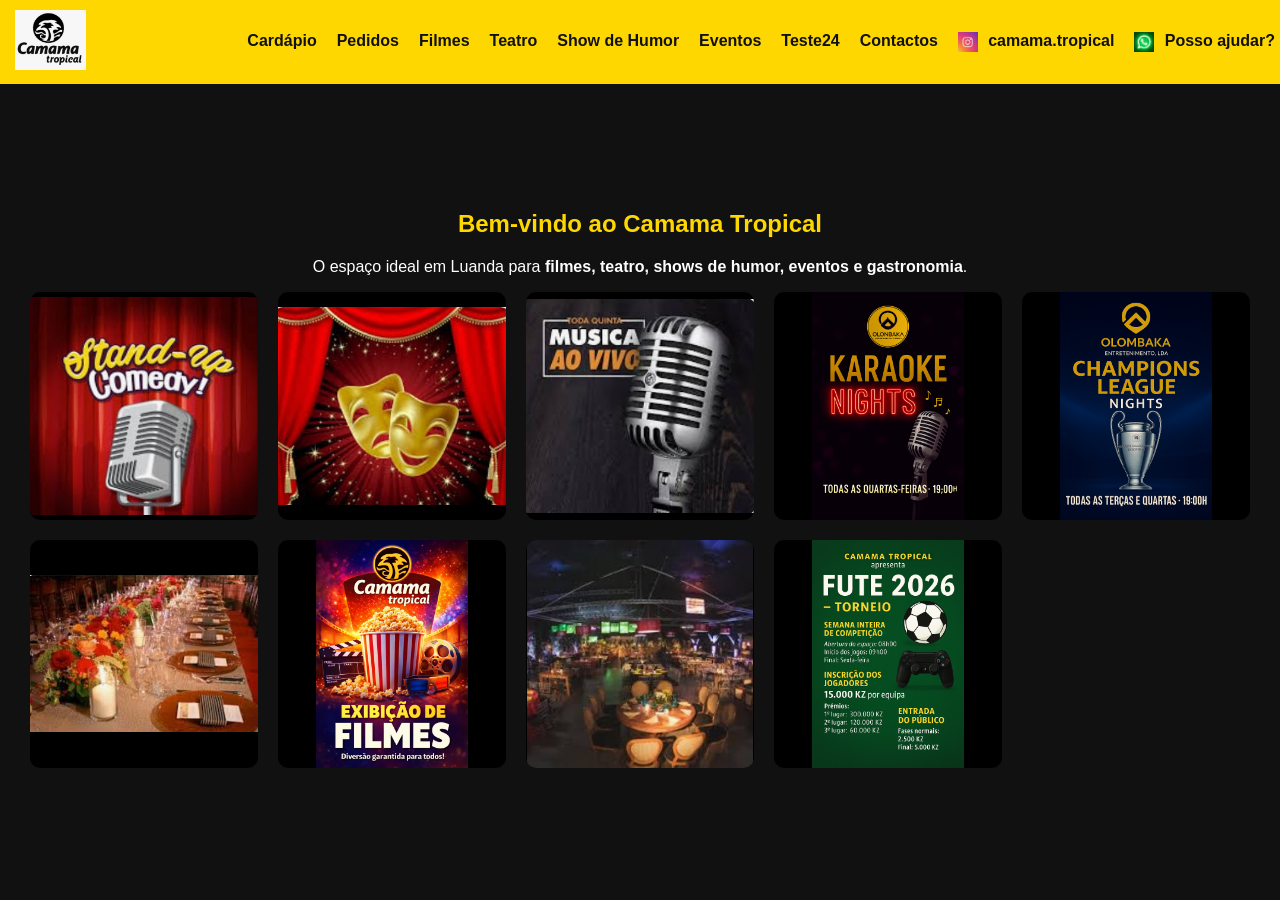
==== index.html @ 258e8afb "Update index.html" ====
<!DOCTYPE html>
<html lang="pt">
<head>
  <meta charset="UTF-8">
  <meta name="viewport" content="width=device-width, initial-scale=1.0">
  <title>Camama Tropical | Página Inicial</title>
  <link rel="stylesheet" href="master.css"> <!-- CSS padrão -->
  <link rel="icon" type="image/jpg" href="imagens/logo.jpg">
</head>
<body>

<!-- Navbar -->
<nav class="navbar">
  <div class="logo">
    <a href="index.html">
      <img src="imagens/logo.jpg" alt="Logo Camama Tropical">
    </a>
  </div>
  <button class="menu-toggle">☰</button>
  <ul class="nav-links">
    <li><a href="cardapio.html">Cardápio</a></li>
    <li><a href="pedidos.html">Pedidos</a></li>
    <li><a href="filme.html">Filmes</a></li>
    <li><a href="teatro.html">Teatro</a></li>
    <li><a href="stand.html">Show de Humor</a></li>
    <li><a href="eventos.html">Eventos</a></li>
    <li><a href="teste24.html">Teste24</a></li>
    <li><a href="contactos.html">Contactos</a></li>
    <li>
      <a href="https://www.instagram.com/camama.tropical?utm_source=qr" target="_blank">
        <img src="imagens/instagram-logo.jpg" alt="Instagram"
             style="height:20px;vertical-align:middle;margin-right:6px;">
        camama.tropical
      </a>
    </li>
    <li>
      <a href="https://wa.me/244976194731" target="_blank">
        <img src="imagens/whatsapp-logo.jpg" alt="WhatsApp"
             style="height:20px;vertical-align:middle;margin-right:6px;">
        Posso ajudar?
      </a>
    </li>
  </ul>

  <!-- Menu mobile (Pilot) -->
  <ul class="mobile-menu">
    <li><a href="cardapio.html">Cardápio</a></li>
    <li><a href="pedidos.html">Pedidos</a></li>
    <li><a href="filme.html">Filmes</a></li>
    <li><a href="teatro.html">Teatro</a></li>
    <li><a href="stand.html">Show de Humor</a></li>
    <li><a href="eventos.html">Eventos</a></li>
    <li><a href="teste24.html">Teste24</a></li>
    <li><a href="contactos.html">Contactos</a></li>
    <li>
      <a href="https://www.instagram.com/camama.tropical?utm_source=qr" target="_blank">
        <img src="imagens/instagram-logo.jpg" alt="Instagram"
             style="height:20px;vertical-align:middle;margin-right:6px;">
        camama.tropical
      </a>
    </li>
    <li>
      <a href="https://wa.me/244976194731" target="_blank">
        <img src="imagens/whatsapp-logo.jpg" alt="WhatsApp"
             style="height:20px;vertical-align:middle;margin-right:6px;">
        Posso ajudar?
      </a>
    </li>
  </ul>
</nav>

<!-- Conteúdo principal -->
<main>
  <section class="ambiente">
    <h1 style="text-align:center; color:#FFD700;">Bem-vindo ao Camama Tropical</h1>
    <p style="text-align:center;">O espaço ideal em Luanda para <strong>filmes, teatro, shows de humor, eventos e gastronomia</strong>.</p>

    <!-- Galeria -->
    <div class="galeria">
      <img src="imagens/standup.jpg" alt="Show de Humor" data-link="stand.html" data-desc="Noites de stand-up com os melhores humoristas.">
      <img src="imagens/teatro.jpg" alt="Teatro" data-link="teatro.html" data-desc="Peças culturais e artísticas todas as semanas.">
      <img src="imagens/musicaaovivo.jpg" alt="Música ao Vivo" data-link="eventos.html" data-desc="Apresentações musicais todas as quintas-feiras.">
      <img src="imagens/karaoke.jpg" alt="Karaoke" data-link="eventos.html" data-desc="Noites de diversão com karaoke para todos.">
      <img src="imagens/champions.jpg" alt="Champions" data-link="eventos.html" data-desc="Transmissão dos melhores jogos da Champions.">
      <img src="imagens/jantar.jpg" alt="Jantar Corporativo" data-link="eventos.html" data-desc="Espaço ideal para eventos empresariais.">
      <img src="imagens/filmeslogo.png" alt="Sessões de Filmes" data-link="filme.html" data-desc="Programação semanal de cinema.">
      <img src="imagens/salaodefestas.jpg" alt="Salão de Festas" data-link="eventos.html" data-desc="Espaço para casamentos, aniversários e celebrações.">
      <img src="imagens/Fute2026.jpg" alt="Fute 2026" data-link="fute2026.html" data-desc="Campeonatos de futebol virtual em Playstation.">
    </div>
  </section>
</main>

<!-- Lightbox -->
<div id="lightbox" class="lightbox">
  <span class="close">&times;</span>
  <img class="lightbox-img" src="" alt="">
  <div class="caption"></div>
  <a id="lightbox-link" href="#" class="btn-saiba">Saiba mais...</a>
</div>

<!-- Script -->
<script>
  // Lightbox
  const lightbox = document.getElementById('lightbox');
  const lightboxImg = document.querySelector('.lightbox-img');
  const caption = document.querySelector('.caption');
  const linkBtn = document.getElementById('lightbox-link');
  const closeBtn = document.querySelector('.close');

  document.querySelectorAll('.galeria img').forEach(img => {
    img.addEventListener('click', () => {
      lightbox.style.display = 'flex';
      lightboxImg.src = img.src;
      caption.textContent = img.dataset.desc;
      linkBtn.href = img.dataset.link;
    });
  });

  closeBtn.addEventListener('click', () => {
    lightbox.style.display = 'none';
  });

  lightbox.addEventListener('click', (e) => {
    if (e.target === lightbox) {
      lightbox.style.display = 'none';
    }
  });

  // Menu Mobile Pilot
  const menuToggle = document.querySelector('.menu-toggle');
  const mobileMenu = document.querySelector('.mobile-menu');

  menuToggle.addEventListener('click', (e) => {
    e.stopPropagation();
    mobileMenu.classList.toggle('active');
  });

  document.querySelectorAll('.mobile-menu a').forEach(link => {
    link.addEventListener('click', () => {
      mobileMenu.classList.remove('active');
    });
  });

  document.addEventListener('click', (e) => {
    if (mobileMenu.classList.contains('active') &&
        !mobileMenu.contains(e.target) &&
        e.target !== menuToggle) {
      mobileMenu.classList.remove('active');
    }
  });
</script>

</body>
</html>
---- master.css ----
/* ===========================
   Base Global
=========================== */
html, body {
  margin: 0;
  padding: 0;
  font-family: 'Poppins', sans-serif;
  background-color: #111;
  color: #fff;
  padding-top: 80px; /* espaço para navbar fixa */
}

/* ===========================
   Navbar (Pilot)
=========================== */
.navbar {
  background-color: #FFD700;
  display: flex;
  justify-content: space-between;
  align-items: center;
  padding: 10px 15px;
  position: fixed;
  top: 0; left: 0;
  width: 100%;
  z-index: 1000;
}

.navbar .logo img {
  height: 60px;
}

.nav-links {
  list-style: none;
  display: flex;
  gap: 20px;
  margin-left: auto;
  padding-right: 20px;
}

.nav-links li a {
  text-decoration: none;
  color: #111;
  font-weight: bold;
  transition: color 0.3s;
}

.nav-links li a:hover {
  color: #FF4C4C;
}

.menu-toggle {
  display: none;
  background: linear-gradient(135deg, #FFD700, #FF4C4C);
  color: #111;
  border: none;
  padding: 8px 18px;
  border-radius: 6px;
  font-weight: bold;
  cursor: pointer;
  box-shadow: 0 3px 8px rgba(255, 215, 0, 0.4);
}

@media (max-width: 600px) {
  .nav-links { display: none; }
  .menu-toggle { display: block; }
}

/* ===========================
   Menu Mobile (Pilot)
=========================== */
.mobile-menu {
  display: none;
  flex-direction: column;
  background-color: #FFD700;
  position: absolute;
  top: 70px; /* abaixo da navbar */
  right: 0;
  width: 220px;
  padding: 10px;
  border-radius: 6px;
  box-shadow: 0 4px 10px rgba(0,0,0,0.4);
  z-index: 2000;
}

.mobile-menu li {
  list-style: none;
  margin: 10px 0;
}

.mobile-menu li a {
  text-decoration: none;
  color: #111;
  font-weight: bold;
}

.mobile-menu li a:hover {
  color: #FF4C4C;
}

.mobile-menu.active {
  display: flex;
}

/* ===========================
   Galeria (Index, Eventos, Fute 2026)
=========================== */
.ambiente {
  padding: 30px;
}

.galeria {
  display: grid;
  grid-template-columns: repeat(auto-fit, minmax(220px, 1fr));
  gap: 20px;
  justify-content: center;
}

.galeria img {
  width: 100%;
  aspect-ratio: 1 / 1;
  object-fit: contain;
  background-color: #000;
  border-radius: 10px;
  cursor: pointer;
  transition: transform 0.3s ease, box-shadow 0.3s ease, filter 0.3s ease;
}

.galeria img:hover {
  filter: brightness(1.2);
  transform: scale(1.05);
  box-shadow: 0 0 12px rgba(255, 215, 0, 0.6);
}

/* ===========================
   Lightbox (Index + Fute 2026)
=========================== */
.lightbox {
  display: none;
  position: fixed;
  z-index: 2000;
  left: 0; top: 0;
  width: 100%; height: 100%;
  background: rgba(0,0,0,0.9);
  justify-content: center;
  align-items: center;
  flex-direction: column;
}

.lightbox-img {
  max-width: 90%;
  max-height: 80%;
  border-radius: 10px;
  box-shadow: 0 0 20px rgba(255, 215, 0, 0.8);
}

.caption {
  margin-top: 15px;
  color: #FFD700;
  font-weight: bold;
  text-align: center;
}

/* Botão Saiba mais... */
.btn-saiba {
  margin-top: 12px;
  display: inline-block;
  padding: 8px 16px;
  background: linear-gradient(135deg, #FFD700, #FF4C4C);
  color: #111;
  font-weight: bold;
  border-radius: 6px;
  text-decoration: none;
  transition: all 0.3s ease;
}

.btn-saiba:hover {
  background: linear-gradient(135deg, #FF4C4C, #007BFF);
  color: #fff;
  transform: scale(1.05);
}

/* ===========================
   Grid de Filmes (filme.html)
=========================== */
.grid-filmes {
  list-style: none;
  padding: 20px;
  margin: 0;
  display: flex;
  flex-direction: column; /* mobile first */
  gap: 20px;
}

.grid-filmes li {
  background: #1a1a1a;
  border-radius: 8px;
  box-shadow: 0 2px 6px rgba(0,0,0,0.4);
  overflow: hidden;
  cursor: pointer;
  transition: transform 0.2s ease;
}

.grid-filmes li:hover {
  transform: scale(1.02);
}

.grid-filmes img {
  width: 100%;
  height: auto;
  display: block;
}

.grid-filmes .info {
  padding: 10px;
  text-align: left;
}

.grid-filmes .info h3 {
  margin: 0 0 5px;
  color: #FFD700;
}

.grid-filmes .info p {
  margin: 3px 0;
  font-size: 0.9rem;
  color: #ccc;
}

@media (min-width: 768px) {
  .grid-filmes {
    display: grid;
    grid-template-columns: repeat(3, 1fr);
    gap: 20px;
  }
}

@media (min-width: 1200px) {
  .grid-filmes {
    grid-template-columns: repeat(4, 1fr);
  }
}

/* ===========================
   Modal (filme.html)
=========================== */
.modal {
  display: none;
  position: fixed;
  z-index: 3000;
  top: 0; left: 0;
  width: 100%; height: 100%;
  background-color: rgba(0,0,0,0.8);
  justify-content: center;
  align-items: center;
  overflow-y: auto;
}

.modal-content {
  background: #111;
  margin: 20px;
  padding: 20px;
  border-radius: 8px;
  width: 90%; max-width: 800px;
  color: #fff;
  display: flex;
  flex-direction: column;
  gap: 20px;
  max-height: 90vh;
  overflow-y: auto;
}

.modal-content img {
  max-width: 100%;
  height: auto;
  border-radius: 6px;
}

@media (min-width: 768px) {
  .modal-content {
    flex-direction: row;
    align-items: flex-start;
    text-align: left;
  }
  .modal-content img {
    max-width: 40%;
  }
  .modal-content .detalhes {
    flex: 1;
    padding-left: 20px;
  }
}

.close {
  color: #FFD700;
  float: right;
  font-size: 1.5rem;
  font-weight: bold;
  cursor: pointer;
}

.close:hover {
  color: #FF4C4C;
}

/* ===========================
   Footer
=========================== */
footer {
  background-color: #FFD700;
  color: #111;
  text-align: center;
  padding: 20px;
  margin-top: 40px;
}

footer h2 {
  margin-bottom: 10px;
  color: #FF4C4C;
}

footer p {
  margin: 5px 0;
}

footer a {
  color: #111;
  text-decoration: none;
  font-weight: bold;
  transition: color 0.3s;
  margin: 0 8px;
}

footer a:hover {
  color: #FF4C4C;
}/* ===========================
   Base Global
=========================== */
html, body {
  margin: 0;
  padding: 0;
  overflow-x: hidden;
  width: 100%;
  font-family: 'Poppins', sans-serif;
  background-color: #111;
  color: #fff;
  padding-top: 80px; /* espaço para navbar fixa */
}

/* ===========================
   Navbar e Menu Mobile (Pilot)
=========================== */
.navbar {
  background-color: #FFD700;
  display: flex;
  justify-content: space-between;
  align-items: center;
  padding: 10px 15px;
  position: fixed;
  top: 0; left: 0;
  width: 100%;
  z-index: 1000;
}

.navbar .logo img {
  height: 60px;
}

.nav-links {
  list-style: none;
  display: flex;
  gap: 20px;
  margin-left: auto;
  padding-right: 20px;
}

.nav-links li a {
  text-decoration: none;
  color: #111;
  font-weight: bold;
  transition: color 0.3s;
}

.nav-links li a:hover {
  color: #FF4C4C;
}

.menu-toggle {
  display: none;
  background: linear-gradient(135deg, #FFD700, #FF4C4C);
  color: #111;
  border: none;
  padding: 8px 18px;
  border-radius: 6px;
  font-weight: bold;
  cursor: pointer;
  box-shadow: 0 3px 8px rgba(255, 215, 0, 0.4);
  z-index: 1001;
}

@media (max-width: 600px) {
  .nav-links { display: none; }
  .menu-toggle { display: block; }
}

.mobile-menu {
  display: flex;
  flex-direction: column;
  gap: 15px;
  background-color: #111;
  padding: 15px;
  position: absolute;
  top: -100%;
  left: 0;
  width: 100%;
  z-index: 999;
  opacity: 0;
  pointer-events: none;
  transition: top 0.4s ease-in-out, opacity 0.4s ease-in-out;
}

.mobile-menu.active {
  top: 65px;
  opacity: 1;
  pointer-events: auto;
}

.mobile-menu li a {
  display: block;
  padding: 12px;
  background: linear-gradient(135deg, #FFD700, #FF4C4C);
  color: #111;
  border-radius: 6px;
  text-align: center;
  font-weight: bold;
  box-shadow: 0 3px 8px rgba(255, 215, 0, 0.4);
}

.mobile-menu li a:hover {
  background: linear-gradient(135deg, #FF4C4C, #007BFF);
  color: #fff;
  transform: scale(1.05);
}

/* ===========================
   Galeria (Index, Eventos, Fute 2026)
=========================== */
.ambiente {
  padding: 30px;
}

.galeria {
  display: grid;
  grid-template-columns: repeat(auto-fit, minmax(220px, 1fr));
  gap: 20px;
  justify-content: center;
}

.galeria img {
  width: 100%;
  aspect-ratio: 1 / 1;
  object-fit: contain;
  background-color: #000;
  border-radius: 10px;
  cursor: pointer;
  transition: transform 0.3s ease, box-shadow 0.3s ease, filter 0.3s ease;
}

.galeria img:hover {
  filter: brightness(1.2);
  transform: scale(1.05);
  box-shadow: 0 0 12px rgba(255, 215, 0, 0.6);
}

/* ===========================
   Lightbox (Index + Fute 2026)
=========================== */
.lightbox {
  display: none;
  position: fixed;
  z-index: 2000;
  left: 0; top: 0;
  width: 100%; height: 100%;
  background: rgba(0,0,0,0.9);
  justify-content: center;
  align-items: center;
  flex-direction: column;
}

.lightbox-img {
  max-width: 90%;
  max-height: 80%;
  border-radius: 10px;
  box-shadow: 0 0 20px rgba(255, 215, 0, 0.8);
}

.caption {
  margin-top: 15px;
  color: #FFD700;
  font-weight: bold;
  text-align: center;
}

/* Botão Saiba mais... */
.btn-saiba {
  margin-top: 12px;
  display: inline-block;
  padding: 8px 16px;
  background: linear-gradient(135deg, #FFD700, #FF4C4C);
  color: #111;
  font-weight: bold;
  border-radius: 6px;
  text-decoration: none;
  transition: all 0.3s ease;
}

.btn-saiba:hover {
  background: linear-gradient(135deg, #FF4C4C, #007BFF);
  color: #fff;
  transform: scale(1.05);
}

/* ===========================
   Grid de Filmes (filme.html)
=========================== */
.grid-filmes {
  list-style: none;
  padding: 20px;
  margin: 0;
  display: flex;
  flex-direction: column; /* mobile first */
  gap: 20px;
}

.grid-filmes li {
  background: #1a1a1a;
  border-radius: 8px;
  box-shadow: 0 2px 6px rgba(0,0,0,0.4);
  overflow: hidden;
  cursor: pointer;
  transition: transform 0.2s ease;
}

.grid-filmes li:hover {
  transform: scale(1.02);
}

.grid-filmes img {
  width: 100%;
  height: auto;
  display: block;
}

.grid-filmes .info {
  padding: 10px;
  text-align: left;
}

.grid-filmes .info h3 {
  margin: 0 0 5px;
  color: #FFD700;
}

.grid-filmes .info p {
  margin: 3px 0;
  font-size: 0.9rem;
  color: #ccc;
}

@media (min-width: 768px) {
  .grid-filmes {
    display: grid;
    grid-template-columns: repeat(3, 1fr);
    gap: 20px;
  }
}

@media (min-width: 1200px) {
  .grid-filmes {
    grid-template-columns: repeat(4, 1fr);
  }
}

/* ===========================
   Modal (filme.html)
=========================== */
.modal {
  display: none;
  position: fixed;
  z-index: 3000;
  top: 0; left: 0;
  width: 100%; height: 100%;
  background-color: rgba(0,0,0,0.8);
  justify-content: center;
  align-items: center;
  overflow-y: auto;
}

.modal-content {
  background: #111;
  margin: 20px;
  padding: 20px;
  border-radius: 8px;
  width: 90%; max-width: 800px;
  color: #fff;
  display: flex;
  flex-direction: column;
  gap: 20px;
  max-height: 90vh;
  overflow-y: auto;
}

.modal-content img {
  max-width: 100%;
  height: auto;
  border-radius: 6px;
}

@media (min-width: 768px) {
  .modal-content {
    flex-direction: row;
    align-items: flex-start;
    text-align: left;
  }
  .modal-content img {
    max-width: 40%;
  }
  .modal-content .detalhes {
    flex: 1;
    padding-left: 20px;
  }
}

.close {
  color: #FFD700;
  float: right;
  font-size: 1.5rem;
  font-weight: bold;
  cursor: pointer;
}

.close:hover {
  color: #FF4C4C;
}

/* ===========================
   Footer
=========================== */
footer {
  background-color: #FFD700;
  color: #111;
  text-align: center;
  padding: 20px;
  margin-top: 40px;
}

footer h2 {
  margin-bottom: 10px;
  color: #FF4C4C;
}

footer p {
  margin: 5px 0;
}

footer a {
  color: #111;
  text-decoration: none;
  font-weight: bold;
  transition: color 0.3s;
  margin: 0 8px;
}

footer a:hover {
  color: #FF4C4C;
}
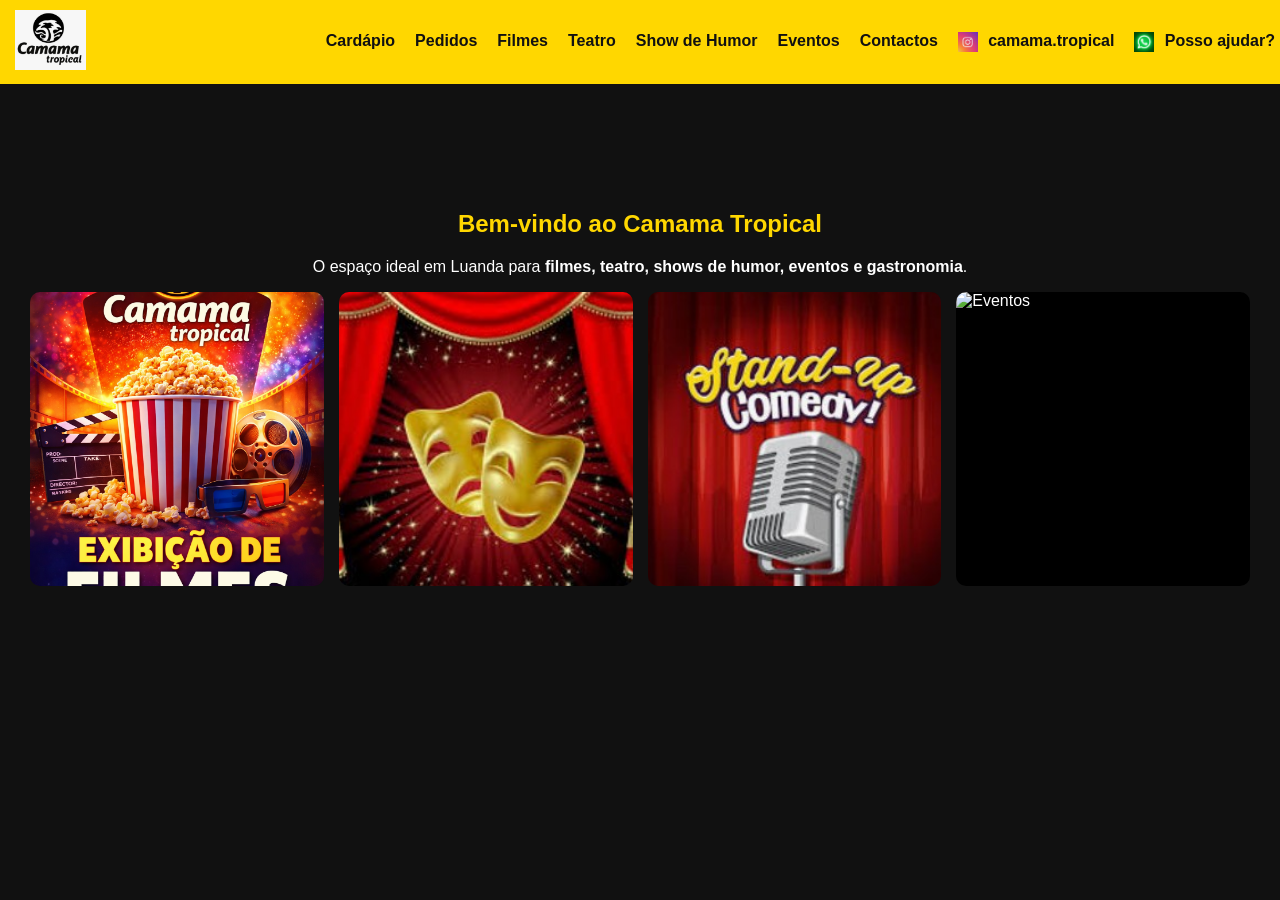
==== commit 02b3c86e: "Update index.html" ====
--- a/index.html
+++ b/index.html
@@ -4,7 +4,7 @@
   <meta charset="UTF-8">
   <meta name="viewport" content="width=device-width, initial-scale=1.0">
   <title>Camama Tropical | Página Inicial</title>
-  <link rel="stylesheet" href="master.css"> <!-- CSS padrão -->
+  <link rel="stylesheet" href="mestre.css"> <!-- CSS padrão -->
   <link rel="icon" type="image/jpg" href="imagens/logo.jpg">
 </head>
 <body>
@@ -24,7 +24,6 @@
     <li><a href="teatro.html">Teatro</a></li>
     <li><a href="stand.html">Show de Humor</a></li>
     <li><a href="eventos.html">Eventos</a></li>
-    <li><a href="teste24.html">Teste24</a></li>
     <li><a href="contactos.html">Contactos</a></li>
     <li>
       <a href="https://www.instagram.com/camama.tropical?utm_source=qr" target="_blank">
@@ -50,7 +49,6 @@
     <li><a href="teatro.html">Teatro</a></li>
     <li><a href="stand.html">Show de Humor</a></li>
     <li><a href="eventos.html">Eventos</a></li>
-    <li><a href="teste24.html">Teste24</a></li>
     <li><a href="contactos.html">Contactos</a></li>
     <li>
       <a href="https://www.instagram.com/camama.tropical?utm_source=qr" target="_blank">
@@ -75,54 +73,57 @@
     <h1 style="text-align:center; color:#FFD700;">Bem-vindo ao Camama Tropical</h1>
     <p style="text-align:center;">O espaço ideal em Luanda para <strong>filmes, teatro, shows de humor, eventos e gastronomia</strong>.</p>
 
-    <!-- Galeria -->
+    <!-- Galeria com proporção 1:1 -->
     <div class="galeria">
+      <img src="imagens/filmeslogo.png" alt="Sessões de Filmes" data-link="filme.html" data-desc="Programação semanal de cinema.">
+      <img src="imagens/teatro.jpg" alt="Teatro" data-link="teatro.html" data-desc="Peças culturais e artísticas todas as semanas.">
       <img src="imagens/standup.jpg" alt="Show de Humor" data-link="stand.html" data-desc="Noites de stand-up com os melhores humoristas.">
-      <img src="imagens/teatro.jpg" alt="Teatro" data-link="teatro.html" data-desc="Peças culturais e artísticas todas as semanas.">
-      <img src="imagens/musicaaovivo.jpg" alt="Música ao Vivo" data-link="eventos.html" data-desc="Apresentações musicais todas as quintas-feiras.">
-      <img src="imagens/karaoke.jpg" alt="Karaoke" data-link="eventos.html" data-desc="Noites de diversão com karaoke para todos.">
-      <img src="imagens/champions.jpg" alt="Champions" data-link="eventos.html" data-desc="Transmissão dos melhores jogos da Champions.">
-      <img src="imagens/jantar.jpg" alt="Jantar Corporativo" data-link="eventos.html" data-desc="Espaço ideal para eventos empresariais.">
-      <img src="imagens/filmeslogo.png" alt="Sessões de Filmes" data-link="filme.html" data-desc="Programação semanal de cinema.">
-      <img src="imagens/salaodefestas.jpg" alt="Salão de Festas" data-link="eventos.html" data-desc="Espaço para casamentos, aniversários e celebrações.">
-      <img src="imagens/Fute2026.jpg" alt="Fute 2026" data-link="fute2026.html" data-desc="Campeonatos de futebol virtual em Playstation.">
+      <img src="imagens/eventos.jpg" alt="Eventos" data-link="eventos.html" data-desc="Espaço para casamentos, aniversários e celebrações.">
     </div>
   </section>
 </main>
 
-<!-- Lightbox -->
-<div id="lightbox" class="lightbox">
-  <span class="close">&times;</span>
-  <img class="lightbox-img" src="" alt="">
-  <div class="caption"></div>
-  <a id="lightbox-link" href="#" class="btn-saiba">Saiba mais...</a>
+<!-- Modal -->
+<div id="modal" class="modal">
+  <div class="modal-content">
+    <span class="close">&times;</span>
+    <img id="poster" src="" alt="Poster">
+    <div class="detalhes">
+      <h3 id="titulo"></h3>
+      <p id="descricao"></p>
+      <a id="modal-link" href="#" class="btn-saiba">Saiba mais...</a>
+    </div>
+  </div>
 </div>
 
 <!-- Script -->
 <script>
-  // Lightbox
-  const lightbox = document.getElementById('lightbox');
-  const lightboxImg = document.querySelector('.lightbox-img');
-  const caption = document.querySelector('.caption');
-  const linkBtn = document.getElementById('lightbox-link');
+  // Modal
+  const modal = document.getElementById('modal');
+  const poster = document.getElementById('poster');
+  const titulo = document.getElementById('titulo');
+  const descricao = document.getElementById('descricao');
+  const modalLink = document.getElementById('modal-link');
   const closeBtn = document.querySelector('.close');
 
   document.querySelectorAll('.galeria img').forEach(img => {
     img.addEventListener('click', () => {
-      lightbox.style.display = 'flex';
-      lightboxImg.src = img.src;
-      caption.textContent = img.dataset.desc;
-      linkBtn.href = img.dataset.link;
+      poster.src = img.src;
+      titulo.textContent = img.alt;
+      descricao.textContent = img.dataset.desc;
+      modalLink.href = img.dataset.link;
+      modalLink.removeAttribute("target"); // abre na mesma aba
+      modal.style.display = 'flex';
     });
   });
 
   closeBtn.addEventListener('click', () => {
-    lightbox.style.display = 'none';
+    modal.style.display = 'none';
   });
 
-  lightbox.addEventListener('click', (e) => {
-    if (e.target === lightbox) {
-      lightbox.style.display = 'none';
+  window.addEventListener('click', (e) => {
+    if (e.target === modal) {
+      modal.style.display = 'none';
     }
   });
 
--- a/mestre.css
+++ b/mestre.css
@@ -0,0 +1,276 @@
+/* ===========================
+   Base Global
+=========================== */
+html, body {
+  margin: 0;
+  padding: 0;
+  font-family: 'Poppins', sans-serif;
+  background-color: #111;
+  color: #fff;
+  padding-top: 80px; /* espaço para navbar fixa */
+}
+
+/* ===========================
+   Navbar
+=========================== */
+.navbar {
+  background-color: #FFD700;
+  display: flex;
+  justify-content: space-between;
+  align-items: center;
+  padding: 10px 15px;
+  position: fixed;
+  top: 0; left: 0;
+  width: 100%;
+  z-index: 1000;
+}
+
+.navbar .logo img {
+  height: 60px;
+}
+
+.nav-links {
+  list-style: none;
+  display: flex;
+  gap: 20px;
+  margin-left: auto;
+  padding-right: 20px;
+}
+
+.nav-links li a {
+  text-decoration: none;
+  color: #111;
+  font-weight: bold;
+  transition: color 0.3s;
+}
+
+.nav-links li a:hover {
+  color: #FF4C4C;
+}
+
+.menu-toggle {
+  display: none;
+  background: linear-gradient(135deg, #FFD700, #FF4C4C);
+  color: #111;
+  border: none;
+  padding: 8px 18px;
+  border-radius: 6px;
+  font-weight: bold;
+  cursor: pointer;
+  box-shadow: 0 3px 8px rgba(255, 215, 0, 0.4);
+}
+
+@media (max-width: 600px) {
+  .nav-links { display: none; }
+  .menu-toggle { display: block; }
+}
+
+/* ===========================
+   Menu Mobile
+=========================== */
+.mobile-menu {
+  display: none;
+  flex-direction: column;
+  background-color: #FFD700;
+  position: absolute;
+  top: 70px; /* abaixo da navbar */
+  right: 0;
+  width: 220px;
+  padding: 10px;
+  border-radius: 6px;
+  box-shadow: 0 4px 10px rgba(0,0,0,0.4);
+  z-index: 2000;
+}
+
+.mobile-menu li {
+  list-style: none;
+  margin: 10px 0;
+}
+
+.mobile-menu li a {
+  text-decoration: none;
+  color: #111;
+  font-weight: bold;
+}
+
+.mobile-menu li a:hover {
+  color: #FF4C4C;
+}
+
+.mobile-menu.active {
+  display: flex;
+}
+
+/* ===========================
+   Galeria com brilho (Index, Eventos, Fute 2026)
+=========================== */
+.ambiente {
+  padding: 30px;
+}
+
+.galeria {
+  display: grid;
+  grid-template-columns: repeat(auto-fit, minmax(160px, 1fr)); /* imagens menores */
+  gap: 15px;
+  justify-content: center;
+}
+
+.galeria img {
+  width: 100%;
+  aspect-ratio: 1 / 1;   /* mantém proporção quadrada */
+  object-fit: cover;     /* preenche o espaço sem distorcer */
+  background-color: #000;
+  border-radius: 10px;
+  cursor: pointer;
+  transition: transform 0.3s ease, box-shadow 0.3s ease, filter 0.3s ease;
+}
+
+.galeria img:hover {
+  filter: brightness(1.2);
+  transform: scale(1.05);
+  box-shadow: 0 0 12px rgba(255, 215, 0, 0.6);
+}
+
+/* ===========================
+   Grid de Filmes
+=========================== */
+.grid-filmes {
+  list-style: none;
+  padding: 20px;
+  margin: 0;
+  display: flex;
+  flex-direction: column; /* mobile first */
+  gap: 20px;
+}
+
+.grid-filmes li {
+  background: #1a1a1a;
+  border-radius: 8px;
+  box-shadow: 0 2px 6px rgba(0,0,0,0.4);
+  overflow: hidden;
+  cursor: pointer;
+  transition: transform 0.2s ease;
+}
+
+.grid-filmes li:hover {
+  transform: scale(1.02);
+}
+
+.grid-filmes img {
+  width: 100%;
+  height: auto;
+  display: block;
+}
+
+.grid-filmes .info {
+  padding: 10px;
+  text-align: left;
+}
+
+.grid-filmes .info h3 {
+  margin: 0 0 5px;
+  color: #FFD700;
+}
+
+.grid-filmes .info p {
+  margin: 3px 0;
+  font-size: 0.9rem;
+  color: #ccc;
+}
+
+@media (min-width: 768px) {
+  .grid-filmes {
+    display: grid;
+    grid-template-columns: repeat(3, 1fr); /* 3 colunas */
+    gap: 20px;
+  }
+}
+
+@media (min-width: 1200px) {
+  .grid-filmes {
+    grid-template-columns: repeat(4, 1fr); /* 4 colunas */
+  }
+}
+
+/* ===========================
+   Modal
+=========================== */
+.modal {
+  display: none;
+  position: fixed;
+  z-index: 3000;
+  top: 0; left: 0;
+  width: 100%; height: 100%;
+  background-color: rgba(0,0,0,0.8);
+  justify-content: center;
+  align-items: center;
+  overflow-y: auto;
+}
+
+.modal-content {
+  background: #111;
+  margin: 20px;
+  padding: 20px;
+  border-radius: 8px;
+  width: 90%; max-width: 800px;
+  color: #fff;
+  display: flex;
+  flex-direction: column; /* mobile first */
+  gap: 20px;
+  max-height: 90vh;
+  overflow-y: auto;
+}
+
+.modal-content img {
+  max-width: 100%;
+  height: auto;
+  border-radius: 6px;
+}
+
+@media (min-width: 768px) {
+  .modal-content {
+    flex-direction: row;
+    align-items: flex-start;
+    text-align: left;
+  }
+  .modal-content img {
+    max-width: 40%;
+  }
+  .modal-content .detalhes {
+    flex: 1;
+    padding-left: 20px;
+  }
+}
+
+.close {
+  color: #FFD700;
+  float: right;
+  font-size: 1.5rem;
+  font-weight: bold;
+  cursor: pointer;
+}
+
+.close:hover {
+  color: #FF4C4C;
+}
+
+/* ===========================
+   Botão Saiba Mais
+=========================== */
+.btn-saiba {
+  margin-top: 12px;
+  display: inline-block;
+  padding: 8px 16px;
+  background: linear-gradient(135deg, #FFD700, #FF4C4C);
+  color: #111;
+  font-weight: bold;
+  border-radius: 6px;
+  text-decoration: none;
+  transition: all 0.3s ease;
+}
+
+.btn-saiba:hover {
+  background: linear-gradient(135deg, #FF4C4C, #007BFF);
+  color: #fff;
+  transform: scale(1.05);
+}
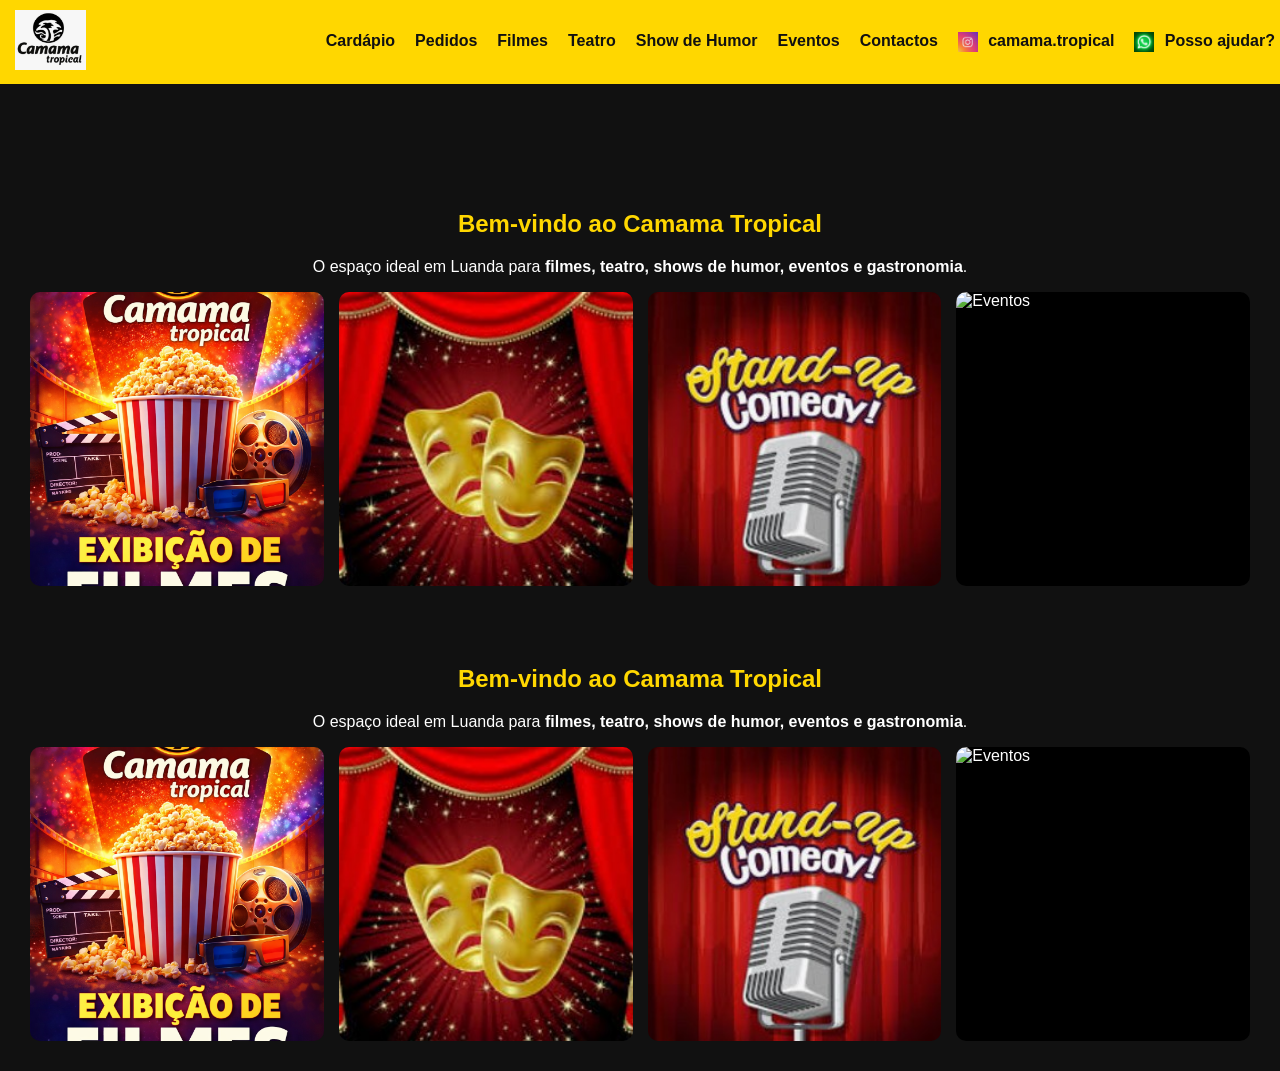
==== commit b4cf7f7e: "Update index.html" ====
--- a/index.html
+++ b/index.html
@@ -1,4 +1,11 @@
 <!DOCTYPE html>
+<html lang="pt">
+<head>
+  <meta charset="UTF-8">
+  <meta name="viewport" content="width=device-width, initial-scale=1.0">
+  <title>Camama Tropical | Página Inicial</title>
+  <link rel="stylesheet" href="mestre.css"> <!-- CSS padrão -->
+  <link rel="icon" type="image/jpg" href="imagens/logo.jpg"><!DOCTYPE html>
 <html lang="pt">
 <head>
   <meta charset="UTF-8">
@@ -153,3 +160,150 @@
 
 </body>
 </html>
+</head>
+<body>
+
+<!-- Navbar -->
+<nav class="navbar">
+  <div class="logo">
+    <a href="index.html">
+      <img src="imagens/logo.jpg" alt="Logo Camama Tropical">
+    </a>
+  </div>
+  <button class="menu-toggle">☰</button>
+  <ul class="nav-links">
+    <li><a href="cardapio.html">Cardápio</a></li>
+    <li><a href="pedidos.html">Pedidos</a></li>
+    <li><a href="filme.html">Filmes</a></li>
+    <li><a href="teatro.html">Teatro</a></li>
+    <li><a href="stand.html">Show de Humor</a></li>
+    <li><a href="eventos.html">Eventos</a></li>
+    <li><a href="contactos.html">Contactos</a></li>
+    <li>
+      <a href="https://www.instagram.com/camama.tropical?utm_source=qr" target="_blank">
+        <img src="imagens/instagram-logo.jpg" alt="Instagram"
+             style="height:20px;vertical-align:middle;margin-right:6px;">
+        camama.tropical
+      </a>
+    </li>
+    <li>
+      <a href="https://wa.me/244976194731" target="_blank">
+        <img src="imagens/whatsapp-logo.jpg" alt="WhatsApp"
+             style="height:20px;vertical-align:middle;margin-right:6px;">
+        Posso ajudar?
+      </a>
+    </li>
+  </ul>
+
+  <!-- Menu mobile (Pilot) -->
+  <ul class="mobile-menu">
+    <li><a href="cardapio.html">Cardápio</a></li>
+    <li><a href="pedidos.html">Pedidos</a></li>
+    <li><a href="filme.html">Filmes</a></li>
+    <li><a href="teatro.html">Teatro</a></li>
+    <li><a href="stand.html">Show de Humor</a></li>
+    <li><a href="eventos.html">Eventos</a></li>
+    <li><a href="contactos.html">Contactos</a></li>
+    <li>
+      <a href="https://www.instagram.com/camama.tropical?utm_source=qr" target="_blank">
+        <img src="imagens/instagram-logo.jpg" alt="Instagram"
+             style="height:20px;vertical-align:middle;margin-right:6px;">
+        camama.tropical
+      </a>
+    </li>
+    <li>
+      <a href="https://wa.me/244976194731" target="_blank">
+        <img src="imagens/whatsapp-logo.jpg" alt="WhatsApp"
+             style="height:20px;vertical-align:middle;margin-right:6px;">
+        Posso ajudar?
+      </a>
+    </li>
+  </ul>
+</nav>
+
+<!-- Conteúdo principal -->
+<main>
+  <section class="ambiente">
+    <h1 style="text-align:center; color:#FFD700;">Bem-vindo ao Camama Tropical</h1>
+    <p style="text-align:center;">O espaço ideal em Luanda para <strong>filmes, teatro, shows de humor, eventos e gastronomia</strong>.</p>
+
+    <!-- Galeria com proporção 1:1 -->
+    <div class="galeria">
+      <img src="imagens/filmeslogo.png" alt="Sessões de Filmes" data-link="filme.html" data-desc="Programação semanal de cinema.">
+      <img src="imagens/teatro.jpg" alt="Teatro" data-link="teatro.html" data-desc="Peças culturais e artísticas todas as semanas.">
+      <img src="imagens/standup.jpg" alt="Show de Humor" data-link="stand.html" data-desc="Noites de stand-up com os melhores humoristas.">
+      <img src="imagens/eventos.jpg" alt="Eventos" data-link="eventos.html" data-desc="Espaço para casamentos, aniversários e celebrações.">
+    </div>
+  </section>
+</main>
+
+<!-- Modal -->
+<div id="modal" class="modal">
+  <div class="modal-content">
+    <span class="close">&times;</span>
+    <img id="poster" src="" alt="Poster">
+    <div class="detalhes">
+      <h3 id="titulo"></h3>
+      <p id="descricao"></p>
+      <a id="modal-link" href="#" class="btn-saiba">Saiba mais...</a>
+    </div>
+  </div>
+</div>
+
+<!-- Script -->
+<script>
+  // Modal
+  const modal = document.getElementById('modal');
+  const poster = document.getElementById('poster');
+  const titulo = document.getElementById('titulo');
+  const descricao = document.getElementById('descricao');
+  const modalLink = document.getElementById('modal-link');
+  const closeBtn = document.querySelector('.close');
+
+  document.querySelectorAll('.galeria img').forEach(img => {
+    img.addEventListener('click', () => {
+      poster.src = img.src;
+      titulo.textContent = img.alt;
+      descricao.textContent = img.dataset.desc;
+      modalLink.href = img.dataset.link;
+      modalLink.removeAttribute("target"); // abre na mesma aba
+      modal.style.display = 'flex';
+    });
+  });
+
+  closeBtn.addEventListener('click', () => {
+    modal.style.display = 'none';
+  });
+
+  window.addEventListener('click', (e) => {
+    if (e.target === modal) {
+      modal.style.display = 'none';
+    }
+  });
+
+  // Menu Mobile Pilot
+  const menuToggle = document.querySelector('.menu-toggle');
+  const mobileMenu = document.querySelector('.mobile-menu');
+
+  menuToggle.addEventListener('click', (e) => {
+    e.stopPropagation();
+    mobileMenu.classList.toggle('active');
+  });
+
+  document.querySelectorAll('.mobile-menu a').forEach(link => {
+    link.addEventListener('click', () => {
+      mobileMenu.classList.remove('active');
+    });
+  });
+
+  document.addEventListener('click', (e) => {
+    if (mobileMenu.classList.contains('active') &&
+        !mobileMenu.contains(e.target) &&
+        e.target !== menuToggle) {
+      mobileMenu.classList.remove('active');
+    }
+  });
+</script>
+
+</body>
+</html>
--- a/mestre.css
+++ b/mestre.css
@@ -102,7 +102,7 @@
 }
 
 /* ===========================
-   Galeria com brilho (Index, Eventos, Fute 2026)
+   Galeria (Index, Eventos, Fute 2026)
 =========================== */
 .ambiente {
   padding: 30px;
@@ -110,7 +110,7 @@
 
 .galeria {
   display: grid;
-  grid-template-columns: repeat(auto-fit, minmax(160px, 1fr)); /* imagens menores */
+  grid-template-columns: repeat(auto-fit, minmax(160px, 1fr)); /* imagens menores e responsivas */
   gap: 15px;
   justify-content: center;
 }
@@ -118,8 +118,8 @@
 .galeria img {
   width: 100%;
   aspect-ratio: 1 / 1;   /* mantém proporção quadrada */
-  object-fit: cover;     /* preenche o espaço sem distorcer */
-  background-color: #000;
+  object-fit: contain;   /* mostra a imagem inteira sem cortar */
+  background-color: #000; /* fundo preto para preencher margens */
   border-radius: 10px;
   cursor: pointer;
   transition: transform 0.3s ease, box-shadow 0.3s ease, filter 0.3s ease;
@@ -273,4 +273,554 @@
   background: linear-gradient(135deg, #FF4C4C, #007BFF);
   color: #fff;
   transform: scale(1.05);
-}+}/* ===========================
+   Base Global
+=========================== */
+html, body {
+  margin: 0;
+  padding: 0;
+  font-family: 'Poppins', sans-serif;
+  background-color: #111;
+  color: #fff;
+  padding-top: 80px; /* espaço para navbar fixa */
+}
+
+/* ===========================
+   Navbar
+=========================== */
+.navbar {
+  background-color: #FFD700;
+  display: flex;
+  justify-content: space-between;
+  align-items: center;
+  padding: 10px 15px;
+  position: fixed;
+  top: 0; left: 0;
+  width: 100%;
+  z-index: 1000;
+}
+
+.navbar .logo img {
+  height: 60px;
+}
+
+.nav-links {
+  list-style: none;
+  display: flex;
+  gap: 20px;
+  margin-left: auto;
+  padding-right: 20px;
+}
+
+.nav-links li a {
+  text-decoration: none;
+  color: #111;
+  font-weight: bold;
+  transition: color 0.3s;
+}
+
+.nav-links li a:hover {
+  color: #FF4C4C;
+}
+
+.menu-toggle {
+  display: none;
+  background: linear-gradient(135deg, #FFD700, #FF4C4C);
+  color: #111;
+  border: none;
+  padding: 8px 18px;
+  border-radius: 6px;
+  font-weight: bold;
+  cursor: pointer;
+  box-shadow: 0 3px 8px rgba(255, 215, 0, 0.4);
+}
+
+@media (max-width: 600px) {
+  .nav-links { display: none; }
+  .menu-toggle { display: block; }
+}
+
+/* ===========================
+   Menu Mobile
+=========================== */
+.mobile-menu {
+  display: none;
+  flex-direction: column;
+  background-color: #FFD700;
+  position: absolute;
+  top: 70px; /* abaixo da navbar */
+  right: 0;
+  width: 220px;
+  padding: 10px;
+  border-radius: 6px;
+  box-shadow: 0 4px 10px rgba(0,0,0,0.4);
+  z-index: 2000;
+}
+
+.mobile-menu li {
+  list-style: none;
+  margin: 10px 0;
+}
+
+.mobile-menu li a {
+  text-decoration: none;
+  color: #111;
+  font-weight: bold;
+}
+
+.mobile-menu li a:hover {
+  color: #FF4C4C;
+}
+
+.mobile-menu.active {
+  display: flex;
+}
+
+/* ===========================
+   Galeria com brilho (Index, Eventos, Fute 2026)
+=========================== */
+.ambiente {
+  padding: 30px;
+}
+
+.galeria {
+  display: grid;
+  grid-template-columns: repeat(auto-fit, minmax(160px, 1fr)); /* imagens menores e responsivas */
+  gap: 15px;
+  justify-content: center;
+}
+
+.galeria img {
+  width: 100%;
+  aspect-ratio: 1 / 1;   /* mantém proporção quadrada */
+  object-fit: cover;     /* ocupa todo o espaço reservado */
+  background-color: #000;
+  border-radius: 10px;
+  cursor: pointer;
+  transition: transform 0.3s ease, box-shadow 0.3s ease, filter 0.3s ease;
+}
+
+.galeria img:hover {
+  filter: brightness(1.2);
+  transform: scale(1.05);
+  box-shadow: 0 0 12px rgba(255, 215, 0, 0.6);
+}
+
+/* ===========================
+   Grid de Filmes
+=========================== */
+.grid-filmes {
+  list-style: none;
+  padding: 20px;
+  margin: 0;
+  display: flex;
+  flex-direction: column; /* mobile first */
+  gap: 20px;
+}
+
+.grid-filmes li {
+  background: #1a1a1a;
+  border-radius: 8px;
+  box-shadow: 0 2px 6px rgba(0,0,0,0.4);
+  overflow: hidden;
+  cursor: pointer;
+  transition: transform 0.2s ease;
+}
+
+.grid-filmes li:hover {
+  transform: scale(1.02);
+}
+
+.grid-filmes img {
+  width: 100%;
+  height: auto;
+  display: block;
+}
+
+.grid-filmes .info {
+  padding: 10px;
+  text-align: left;
+}
+
+.grid-filmes .info h3 {
+  margin: 0 0 5px;
+  color: #FFD700;
+}
+
+.grid-filmes .info p {
+  margin: 3px 0;
+  font-size: 0.9rem;
+  color: #ccc;
+}
+
+@media (min-width: 768px) {
+  .grid-filmes {
+    display: grid;
+    grid-template-columns: repeat(3, 1fr); /* 3 colunas */
+    gap: 20px;
+  }
+}
+
+@media (min-width: 1200px) {
+  .grid-filmes {
+    grid-template-columns: repeat(4, 1fr); /* 4 colunas */
+  }
+}
+
+/* ===========================
+   Modal
+=========================== */
+.modal {
+  display: none;
+  position: fixed;
+  z-index: 3000;
+  top: 0; left: 0;
+  width: 100%; height: 100%;
+  background-color: rgba(0,0,0,0.8);
+  justify-content: center;
+  align-items: center;
+  overflow-y: auto;
+}
+
+.modal-content {
+  background: #111;
+  margin: 20px;
+  padding: 20px;
+  border-radius: 8px;
+  width: 90%; max-width: 800px;
+  color: #fff;
+  display: flex;
+  flex-direction: column; /* mobile first */
+  gap: 20px;
+  max-height: 90vh;
+  overflow-y: auto;
+}
+
+.modal-content img {
+  max-width: 100%;
+  height: auto;
+  border-radius: 6px;
+}
+
+@media (min-width: 768px) {
+  .modal-content {
+    flex-direction: row;
+    align-items: flex-start;
+    text-align: left;
+  }
+  .modal-content img {
+    max-width: 40%;
+  }
+  .modal-content .detalhes {
+    flex: 1;
+    padding-left: 20px;
+  }
+}
+
+.close {
+  color: #FFD700;
+  float: right;
+  font-size: 1.5rem;
+  font-weight: bold;
+  cursor: pointer;
+}
+
+.close:hover {
+  color: #FF4C4C;
+}
+
+/* ===========================
+   Botão Saiba Mais
+=========================== */
+.btn-saiba {
+  margin-top: 12px;
+  display: inline-block;
+  padding: 8px 16px;
+  background: linear-gradient(135deg, #FFD700, #FF4C4C);
+  color: #111;
+  font-weight: bold;
+  border-radius: 6px;
+  text-decoration: none;
+  transition: all 0.3s ease;
+}
+
+.btn-saiba:hover {
+  background: linear-gradient(135deg, #FF4C4C, #007BFF);
+  color: #fff;
+  transform: scale(1.05);
+}/* ===========================
+   Base Global
+=========================== */
+html, body {
+  margin: 0;
+  padding: 0;
+  font-family: 'Poppins', sans-serif;
+  background-color: #111;
+  color: #fff;
+  padding-top: 80px; /* espaço para navbar fixa */
+}
+
+/* ===========================
+   Navbar
+=========================== */
+.navbar {
+  background-color: #FFD700;
+  display: flex;
+  justify-content: space-between;
+  align-items: center;
+  padding: 10px 15px;
+  position: fixed;
+  top: 0; left: 0;
+  width: 100%;
+  z-index: 1000;
+}
+
+.navbar .logo img {
+  height: 60px;
+}
+
+.nav-links {
+  list-style: none;
+  display: flex;
+  gap: 20px;
+  margin-left: auto;
+  padding-right: 20px;
+}
+
+.nav-links li a {
+  text-decoration: none;
+  color: #111;
+  font-weight: bold;
+  transition: color 0.3s;
+}
+
+.nav-links li a:hover {
+  color: #FF4C4C;
+}
+
+.menu-toggle {
+  display: none;
+  background: linear-gradient(135deg, #FFD700, #FF4C4C);
+  color: #111;
+  border: none;
+  padding: 8px 18px;
+  border-radius: 6px;
+  font-weight: bold;
+  cursor: pointer;
+  box-shadow: 0 3px 8px rgba(255, 215, 0, 0.4);
+}
+
+@media (max-width: 600px) {
+  .nav-links { display: none; }
+  .menu-toggle { display: block; }
+}
+
+/* ===========================
+   Menu Mobile
+=========================== */
+.mobile-menu {
+  display: none;
+  flex-direction: column;
+  background-color: #FFD700;
+  position: absolute;
+  top: 70px; /* abaixo da navbar */
+  right: 0;
+  width: 220px;
+  padding: 10px;
+  border-radius: 6px;
+  box-shadow: 0 4px 10px rgba(0,0,0,0.4);
+  z-index: 2000;
+}
+
+.mobile-menu li {
+  list-style: none;
+  margin: 10px 0;
+}
+
+.mobile-menu li a {
+  text-decoration: none;
+  color: #111;
+  font-weight: bold;
+}
+
+.mobile-menu li a:hover {
+  color: #FF4C4C;
+}
+
+.mobile-menu.active {
+  display: flex;
+}
+
+/* ===========================
+   Galeria (Index, Eventos, Fute 2026)
+=========================== */
+.ambiente {
+  padding: 30px;
+}
+
+.galeria {
+  display: grid;
+  grid-template-columns: repeat(auto-fit, minmax(160px, 1fr)); /* imagens menores e responsivas */
+  gap: 15px;
+  justify-content: center;
+}
+
+.galeria img {
+  width: 100%;              /* ocupa toda a largura da célula */
+  aspect-ratio: 1 / 1;       /* mantém proporção quadrada */
+  object-fit: cover;         /* preenche o espaço sem distorcer */
+  background-color: #000;
+  border-radius: 10px;
+  cursor: pointer;
+  transition: transform 0.3s ease, box-shadow 0.3s ease, filter 0.3s ease;
+}
+
+.galeria img:hover {
+  filter: brightness(1.2);
+  transform: scale(1.05);
+  box-shadow: 0 0 12px rgba(255, 215, 0, 0.6);
+}
+
+/* ===========================
+   Grid de Filmes
+=========================== */
+.grid-filmes {
+  list-style: none;
+  padding: 20px;
+  margin: 0;
+  display: flex;
+  flex-direction: column; /* mobile first */
+  gap: 20px;
+}
+
+.grid-filmes li {
+  background: #1a1a1a;
+  border-radius: 8px;
+  box-shadow: 0 2px 6px rgba(0,0,0,0.4);
+  overflow: hidden;
+  cursor: pointer;
+  transition: transform 0.2s ease;
+}
+
+.grid-filmes li:hover {
+  transform: scale(1.02);
+}
+
+.grid-filmes img {
+  width: 100%;
+  height: auto;
+  display: block;
+}
+
+.grid-filmes .info {
+  padding: 10px;
+  text-align: left;
+}
+
+.grid-filmes .info h3 {
+  margin: 0 0 5px;
+  color: #FFD700;
+}
+
+.grid-filmes .info p {
+  margin: 3px 0;
+  font-size: 0.9rem;
+  color: #ccc;
+}
+
+@media (min-width: 768px) {
+  .grid-filmes {
+    display: grid;
+    grid-template-columns: repeat(3, 1fr); /* 3 colunas */
+    gap: 20px;
+  }
+}
+
+@media (min-width: 1200px) {
+  .grid-filmes {
+    grid-template-columns: repeat(4, 1fr); /* 4 colunas */
+  }
+}
+
+/* ===========================
+   Modal
+=========================== */
+.modal {
+  display: none;
+  position: fixed;
+  z-index: 3000;
+  top: 0; left: 0;
+  width: 100%; height: 100%;
+  background-color: rgba(0,0,0,0.8);
+  justify-content: center;
+  align-items: center;
+  overflow-y: auto;
+}
+
+.modal-content {
+  background: #111;
+  margin: 20px;
+  padding: 20px;
+  border-radius: 8px;
+  width: 90%; max-width: 800px;
+  color: #fff;
+  display: flex;
+  flex-direction: column; /* mobile first */
+  gap: 20px;
+  max-height: 90vh;
+  overflow-y: auto;
+}
+
+.modal-content img {
+  max-width: 100%;
+  height: auto;
+  border-radius: 6px;
+}
+
+@media (min-width: 768px) {
+  .modal-content {
+    flex-direction: row;
+    align-items: flex-start;
+    text-align: left;
+  }
+  .modal-content img {
+    max-width: 40%;
+  }
+  .modal-content .detalhes {
+    flex: 1;
+    padding-left: 20px;
+  }
+}
+
+.close {
+  color: #FFD700;
+  float: right;
+  font-size: 1.5rem;
+  font-weight: bold;
+  cursor: pointer;
+}
+
+.close:hover {
+  color: #FF4C4C;
+}
+
+/* ===========================
+   Botão Saiba Mais
+=========================== */
+.btn-saiba {
+  margin-top: 12px;
+  display: inline-block;
+  padding: 8px 16px;
+  background: linear-gradient(135deg, #FFD700, #FF4C4C);
+  color: #111;
+  font-weight: bold;
+  border-radius: 6px;
+  text-decoration: none;
+  transition: all 0.3s ease;
+}
+
+.btn-saiba:hover {
+  background: linear-gradient(135deg, #FF4C4C, #007BFF);
+  color: #fff;
+  transform: scale(1.05);
+}
--- a/mestre.css
+++ b/mestre.css
@@ -102,7 +102,7 @@
 }
 
 /* ===========================
-   Galeria com brilho (Index, Eventos, Fute 2026)
+   Galeria (Index, Eventos, Fute 2026)
 =========================== */
 .ambiente {
   padding: 30px;
@@ -110,7 +110,7 @@
 
 .galeria {
   display: grid;
-  grid-template-columns: repeat(auto-fit, minmax(160px, 1fr)); /* imagens menores */
+  grid-template-columns: repeat(auto-fit, minmax(160px, 1fr)); /* imagens menores e responsivas */
   gap: 15px;
   justify-content: center;
 }
@@ -118,8 +118,8 @@
 .galeria img {
   width: 100%;
   aspect-ratio: 1 / 1;   /* mantém proporção quadrada */
-  object-fit: cover;     /* preenche o espaço sem distorcer */
-  background-color: #000;
+  object-fit: contain;   /* mostra a imagem inteira sem cortar */
+  background-color: #000; /* fundo preto para preencher margens */
   border-radius: 10px;
   cursor: pointer;
   transition: transform 0.3s ease, box-shadow 0.3s ease, filter 0.3s ease;
@@ -273,4 +273,554 @@
   background: linear-gradient(135deg, #FF4C4C, #007BFF);
   color: #fff;
   transform: scale(1.05);
-}+}/* ===========================
+   Base Global
+=========================== */
+html, body {
+  margin: 0;
+  padding: 0;
+  font-family: 'Poppins', sans-serif;
+  background-color: #111;
+  color: #fff;
+  padding-top: 80px; /* espaço para navbar fixa */
+}
+
+/* ===========================
+   Navbar
+=========================== */
+.navbar {
+  background-color: #FFD700;
+  display: flex;
+  justify-content: space-between;
+  align-items: center;
+  padding: 10px 15px;
+  position: fixed;
+  top: 0; left: 0;
+  width: 100%;
+  z-index: 1000;
+}
+
+.navbar .logo img {
+  height: 60px;
+}
+
+.nav-links {
+  list-style: none;
+  display: flex;
+  gap: 20px;
+  margin-left: auto;
+  padding-right: 20px;
+}
+
+.nav-links li a {
+  text-decoration: none;
+  color: #111;
+  font-weight: bold;
+  transition: color 0.3s;
+}
+
+.nav-links li a:hover {
+  color: #FF4C4C;
+}
+
+.menu-toggle {
+  display: none;
+  background: linear-gradient(135deg, #FFD700, #FF4C4C);
+  color: #111;
+  border: none;
+  padding: 8px 18px;
+  border-radius: 6px;
+  font-weight: bold;
+  cursor: pointer;
+  box-shadow: 0 3px 8px rgba(255, 215, 0, 0.4);
+}
+
+@media (max-width: 600px) {
+  .nav-links { display: none; }
+  .menu-toggle { display: block; }
+}
+
+/* ===========================
+   Menu Mobile
+=========================== */
+.mobile-menu {
+  display: none;
+  flex-direction: column;
+  background-color: #FFD700;
+  position: absolute;
+  top: 70px; /* abaixo da navbar */
+  right: 0;
+  width: 220px;
+  padding: 10px;
+  border-radius: 6px;
+  box-shadow: 0 4px 10px rgba(0,0,0,0.4);
+  z-index: 2000;
+}
+
+.mobile-menu li {
+  list-style: none;
+  margin: 10px 0;
+}
+
+.mobile-menu li a {
+  text-decoration: none;
+  color: #111;
+  font-weight: bold;
+}
+
+.mobile-menu li a:hover {
+  color: #FF4C4C;
+}
+
+.mobile-menu.active {
+  display: flex;
+}
+
+/* ===========================
+   Galeria com brilho (Index, Eventos, Fute 2026)
+=========================== */
+.ambiente {
+  padding: 30px;
+}
+
+.galeria {
+  display: grid;
+  grid-template-columns: repeat(auto-fit, minmax(160px, 1fr)); /* imagens menores e responsivas */
+  gap: 15px;
+  justify-content: center;
+}
+
+.galeria img {
+  width: 100%;
+  aspect-ratio: 1 / 1;   /* mantém proporção quadrada */
+  object-fit: cover;     /* ocupa todo o espaço reservado */
+  background-color: #000;
+  border-radius: 10px;
+  cursor: pointer;
+  transition: transform 0.3s ease, box-shadow 0.3s ease, filter 0.3s ease;
+}
+
+.galeria img:hover {
+  filter: brightness(1.2);
+  transform: scale(1.05);
+  box-shadow: 0 0 12px rgba(255, 215, 0, 0.6);
+}
+
+/* ===========================
+   Grid de Filmes
+=========================== */
+.grid-filmes {
+  list-style: none;
+  padding: 20px;
+  margin: 0;
+  display: flex;
+  flex-direction: column; /* mobile first */
+  gap: 20px;
+}
+
+.grid-filmes li {
+  background: #1a1a1a;
+  border-radius: 8px;
+  box-shadow: 0 2px 6px rgba(0,0,0,0.4);
+  overflow: hidden;
+  cursor: pointer;
+  transition: transform 0.2s ease;
+}
+
+.grid-filmes li:hover {
+  transform: scale(1.02);
+}
+
+.grid-filmes img {
+  width: 100%;
+  height: auto;
+  display: block;
+}
+
+.grid-filmes .info {
+  padding: 10px;
+  text-align: left;
+}
+
+.grid-filmes .info h3 {
+  margin: 0 0 5px;
+  color: #FFD700;
+}
+
+.grid-filmes .info p {
+  margin: 3px 0;
+  font-size: 0.9rem;
+  color: #ccc;
+}
+
+@media (min-width: 768px) {
+  .grid-filmes {
+    display: grid;
+    grid-template-columns: repeat(3, 1fr); /* 3 colunas */
+    gap: 20px;
+  }
+}
+
+@media (min-width: 1200px) {
+  .grid-filmes {
+    grid-template-columns: repeat(4, 1fr); /* 4 colunas */
+  }
+}
+
+/* ===========================
+   Modal
+=========================== */
+.modal {
+  display: none;
+  position: fixed;
+  z-index: 3000;
+  top: 0; left: 0;
+  width: 100%; height: 100%;
+  background-color: rgba(0,0,0,0.8);
+  justify-content: center;
+  align-items: center;
+  overflow-y: auto;
+}
+
+.modal-content {
+  background: #111;
+  margin: 20px;
+  padding: 20px;
+  border-radius: 8px;
+  width: 90%; max-width: 800px;
+  color: #fff;
+  display: flex;
+  flex-direction: column; /* mobile first */
+  gap: 20px;
+  max-height: 90vh;
+  overflow-y: auto;
+}
+
+.modal-content img {
+  max-width: 100%;
+  height: auto;
+  border-radius: 6px;
+}
+
+@media (min-width: 768px) {
+  .modal-content {
+    flex-direction: row;
+    align-items: flex-start;
+    text-align: left;
+  }
+  .modal-content img {
+    max-width: 40%;
+  }
+  .modal-content .detalhes {
+    flex: 1;
+    padding-left: 20px;
+  }
+}
+
+.close {
+  color: #FFD700;
+  float: right;
+  font-size: 1.5rem;
+  font-weight: bold;
+  cursor: pointer;
+}
+
+.close:hover {
+  color: #FF4C4C;
+}
+
+/* ===========================
+   Botão Saiba Mais
+=========================== */
+.btn-saiba {
+  margin-top: 12px;
+  display: inline-block;
+  padding: 8px 16px;
+  background: linear-gradient(135deg, #FFD700, #FF4C4C);
+  color: #111;
+  font-weight: bold;
+  border-radius: 6px;
+  text-decoration: none;
+  transition: all 0.3s ease;
+}
+
+.btn-saiba:hover {
+  background: linear-gradient(135deg, #FF4C4C, #007BFF);
+  color: #fff;
+  transform: scale(1.05);
+}/* ===========================
+   Base Global
+=========================== */
+html, body {
+  margin: 0;
+  padding: 0;
+  font-family: 'Poppins', sans-serif;
+  background-color: #111;
+  color: #fff;
+  padding-top: 80px; /* espaço para navbar fixa */
+}
+
+/* ===========================
+   Navbar
+=========================== */
+.navbar {
+  background-color: #FFD700;
+  display: flex;
+  justify-content: space-between;
+  align-items: center;
+  padding: 10px 15px;
+  position: fixed;
+  top: 0; left: 0;
+  width: 100%;
+  z-index: 1000;
+}
+
+.navbar .logo img {
+  height: 60px;
+}
+
+.nav-links {
+  list-style: none;
+  display: flex;
+  gap: 20px;
+  margin-left: auto;
+  padding-right: 20px;
+}
+
+.nav-links li a {
+  text-decoration: none;
+  color: #111;
+  font-weight: bold;
+  transition: color 0.3s;
+}
+
+.nav-links li a:hover {
+  color: #FF4C4C;
+}
+
+.menu-toggle {
+  display: none;
+  background: linear-gradient(135deg, #FFD700, #FF4C4C);
+  color: #111;
+  border: none;
+  padding: 8px 18px;
+  border-radius: 6px;
+  font-weight: bold;
+  cursor: pointer;
+  box-shadow: 0 3px 8px rgba(255, 215, 0, 0.4);
+}
+
+@media (max-width: 600px) {
+  .nav-links { display: none; }
+  .menu-toggle { display: block; }
+}
+
+/* ===========================
+   Menu Mobile
+=========================== */
+.mobile-menu {
+  display: none;
+  flex-direction: column;
+  background-color: #FFD700;
+  position: absolute;
+  top: 70px; /* abaixo da navbar */
+  right: 0;
+  width: 220px;
+  padding: 10px;
+  border-radius: 6px;
+  box-shadow: 0 4px 10px rgba(0,0,0,0.4);
+  z-index: 2000;
+}
+
+.mobile-menu li {
+  list-style: none;
+  margin: 10px 0;
+}
+
+.mobile-menu li a {
+  text-decoration: none;
+  color: #111;
+  font-weight: bold;
+}
+
+.mobile-menu li a:hover {
+  color: #FF4C4C;
+}
+
+.mobile-menu.active {
+  display: flex;
+}
+
+/* ===========================
+   Galeria (Index, Eventos, Fute 2026)
+=========================== */
+.ambiente {
+  padding: 30px;
+}
+
+.galeria {
+  display: grid;
+  grid-template-columns: repeat(auto-fit, minmax(160px, 1fr)); /* imagens menores e responsivas */
+  gap: 15px;
+  justify-content: center;
+}
+
+.galeria img {
+  width: 100%;              /* ocupa toda a largura da célula */
+  aspect-ratio: 1 / 1;       /* mantém proporção quadrada */
+  object-fit: cover;         /* preenche o espaço sem distorcer */
+  background-color: #000;
+  border-radius: 10px;
+  cursor: pointer;
+  transition: transform 0.3s ease, box-shadow 0.3s ease, filter 0.3s ease;
+}
+
+.galeria img:hover {
+  filter: brightness(1.2);
+  transform: scale(1.05);
+  box-shadow: 0 0 12px rgba(255, 215, 0, 0.6);
+}
+
+/* ===========================
+   Grid de Filmes
+=========================== */
+.grid-filmes {
+  list-style: none;
+  padding: 20px;
+  margin: 0;
+  display: flex;
+  flex-direction: column; /* mobile first */
+  gap: 20px;
+}
+
+.grid-filmes li {
+  background: #1a1a1a;
+  border-radius: 8px;
+  box-shadow: 0 2px 6px rgba(0,0,0,0.4);
+  overflow: hidden;
+  cursor: pointer;
+  transition: transform 0.2s ease;
+}
+
+.grid-filmes li:hover {
+  transform: scale(1.02);
+}
+
+.grid-filmes img {
+  width: 100%;
+  height: auto;
+  display: block;
+}
+
+.grid-filmes .info {
+  padding: 10px;
+  text-align: left;
+}
+
+.grid-filmes .info h3 {
+  margin: 0 0 5px;
+  color: #FFD700;
+}
+
+.grid-filmes .info p {
+  margin: 3px 0;
+  font-size: 0.9rem;
+  color: #ccc;
+}
+
+@media (min-width: 768px) {
+  .grid-filmes {
+    display: grid;
+    grid-template-columns: repeat(3, 1fr); /* 3 colunas */
+    gap: 20px;
+  }
+}
+
+@media (min-width: 1200px) {
+  .grid-filmes {
+    grid-template-columns: repeat(4, 1fr); /* 4 colunas */
+  }
+}
+
+/* ===========================
+   Modal
+=========================== */
+.modal {
+  display: none;
+  position: fixed;
+  z-index: 3000;
+  top: 0; left: 0;
+  width: 100%; height: 100%;
+  background-color: rgba(0,0,0,0.8);
+  justify-content: center;
+  align-items: center;
+  overflow-y: auto;
+}
+
+.modal-content {
+  background: #111;
+  margin: 20px;
+  padding: 20px;
+  border-radius: 8px;
+  width: 90%; max-width: 800px;
+  color: #fff;
+  display: flex;
+  flex-direction: column; /* mobile first */
+  gap: 20px;
+  max-height: 90vh;
+  overflow-y: auto;
+}
+
+.modal-content img {
+  max-width: 100%;
+  height: auto;
+  border-radius: 6px;
+}
+
+@media (min-width: 768px) {
+  .modal-content {
+    flex-direction: row;
+    align-items: flex-start;
+    text-align: left;
+  }
+  .modal-content img {
+    max-width: 40%;
+  }
+  .modal-content .detalhes {
+    flex: 1;
+    padding-left: 20px;
+  }
+}
+
+.close {
+  color: #FFD700;
+  float: right;
+  font-size: 1.5rem;
+  font-weight: bold;
+  cursor: pointer;
+}
+
+.close:hover {
+  color: #FF4C4C;
+}
+
+/* ===========================
+   Botão Saiba Mais
+=========================== */
+.btn-saiba {
+  margin-top: 12px;
+  display: inline-block;
+  padding: 8px 16px;
+  background: linear-gradient(135deg, #FFD700, #FF4C4C);
+  color: #111;
+  font-weight: bold;
+  border-radius: 6px;
+  text-decoration: none;
+  transition: all 0.3s ease;
+}
+
+.btn-saiba:hover {
+  background: linear-gradient(135deg, #FF4C4C, #007BFF);
+  color: #fff;
+  transform: scale(1.05);
+}
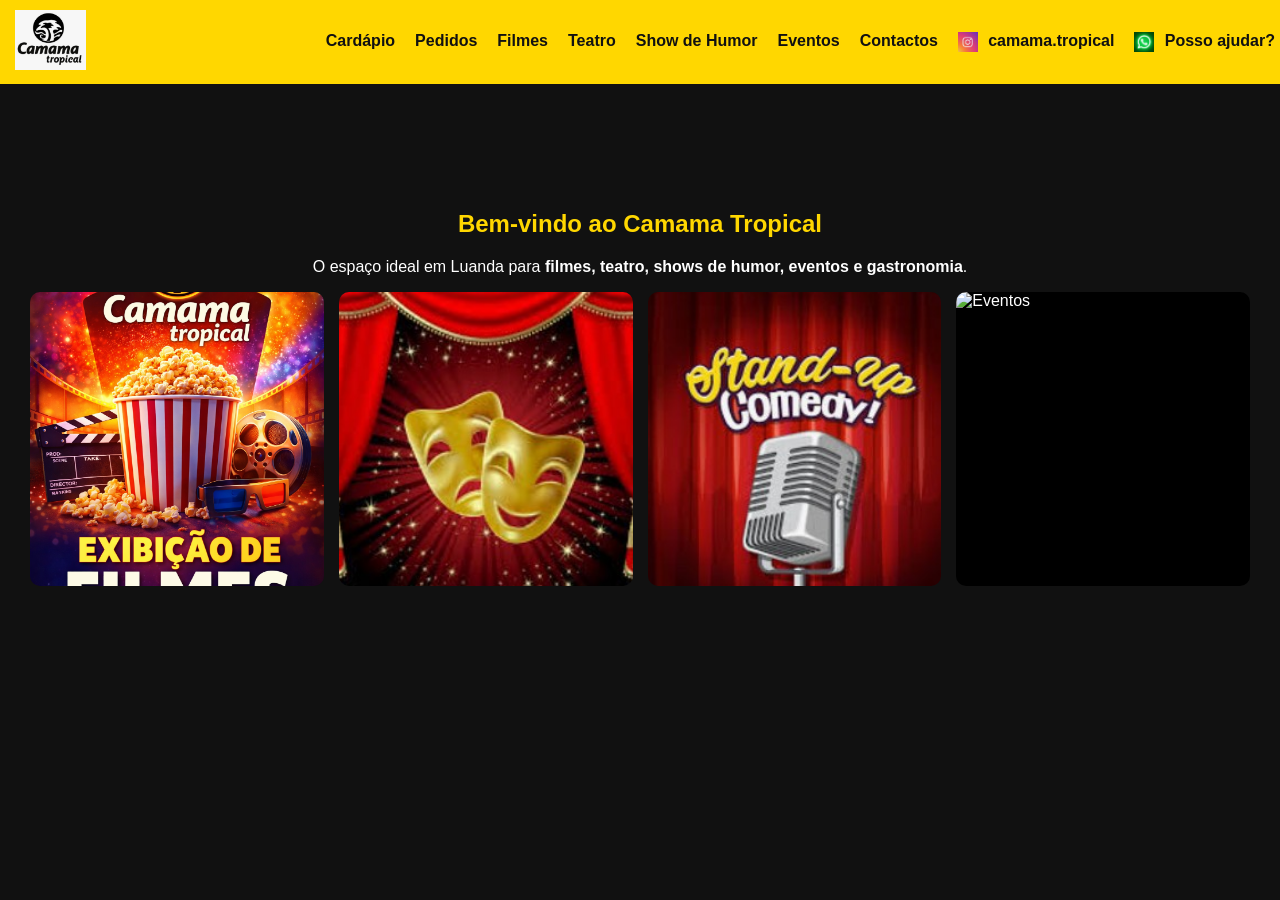
==== commit ee6ce268: "Update index.html" ====
--- a/index.html
+++ b/index.html
@@ -1,11 +1,4 @@
 <!DOCTYPE html>
-<html lang="pt">
-<head>
-  <meta charset="UTF-8">
-  <meta name="viewport" content="width=device-width, initial-scale=1.0">
-  <title>Camama Tropical | Página Inicial</title>
-  <link rel="stylesheet" href="mestre.css"> <!-- CSS padrão -->
-  <link rel="icon" type="image/jpg" href="imagens/logo.jpg"><!DOCTYPE html>
 <html lang="pt">
 <head>
   <meta charset="UTF-8">
@@ -160,150 +153,3 @@
 
 </body>
 </html>
-</head>
-<body>
-
-<!-- Navbar -->
-<nav class="navbar">
-  <div class="logo">
-    <a href="index.html">
-      <img src="imagens/logo.jpg" alt="Logo Camama Tropical">
-    </a>
-  </div>
-  <button class="menu-toggle">☰</button>
-  <ul class="nav-links">
-    <li><a href="cardapio.html">Cardápio</a></li>
-    <li><a href="pedidos.html">Pedidos</a></li>
-    <li><a href="filme.html">Filmes</a></li>
-    <li><a href="teatro.html">Teatro</a></li>
-    <li><a href="stand.html">Show de Humor</a></li>
-    <li><a href="eventos.html">Eventos</a></li>
-    <li><a href="contactos.html">Contactos</a></li>
-    <li>
-      <a href="https://www.instagram.com/camama.tropical?utm_source=qr" target="_blank">
-        <img src="imagens/instagram-logo.jpg" alt="Instagram"
-             style="height:20px;vertical-align:middle;margin-right:6px;">
-        camama.tropical
-      </a>
-    </li>
-    <li>
-      <a href="https://wa.me/244976194731" target="_blank">
-        <img src="imagens/whatsapp-logo.jpg" alt="WhatsApp"
-             style="height:20px;vertical-align:middle;margin-right:6px;">
-        Posso ajudar?
-      </a>
-    </li>
-  </ul>
-
-  <!-- Menu mobile (Pilot) -->
-  <ul class="mobile-menu">
-    <li><a href="cardapio.html">Cardápio</a></li>
-    <li><a href="pedidos.html">Pedidos</a></li>
-    <li><a href="filme.html">Filmes</a></li>
-    <li><a href="teatro.html">Teatro</a></li>
-    <li><a href="stand.html">Show de Humor</a></li>
-    <li><a href="eventos.html">Eventos</a></li>
-    <li><a href="contactos.html">Contactos</a></li>
-    <li>
-      <a href="https://www.instagram.com/camama.tropical?utm_source=qr" target="_blank">
-        <img src="imagens/instagram-logo.jpg" alt="Instagram"
-             style="height:20px;vertical-align:middle;margin-right:6px;">
-        camama.tropical
-      </a>
-    </li>
-    <li>
-      <a href="https://wa.me/244976194731" target="_blank">
-        <img src="imagens/whatsapp-logo.jpg" alt="WhatsApp"
-             style="height:20px;vertical-align:middle;margin-right:6px;">
-        Posso ajudar?
-      </a>
-    </li>
-  </ul>
-</nav>
-
-<!-- Conteúdo principal -->
-<main>
-  <section class="ambiente">
-    <h1 style="text-align:center; color:#FFD700;">Bem-vindo ao Camama Tropical</h1>
-    <p style="text-align:center;">O espaço ideal em Luanda para <strong>filmes, teatro, shows de humor, eventos e gastronomia</strong>.</p>
-
-    <!-- Galeria com proporção 1:1 -->
-    <div class="galeria">
-      <img src="imagens/filmeslogo.png" alt="Sessões de Filmes" data-link="filme.html" data-desc="Programação semanal de cinema.">
-      <img src="imagens/teatro.jpg" alt="Teatro" data-link="teatro.html" data-desc="Peças culturais e artísticas todas as semanas.">
-      <img src="imagens/standup.jpg" alt="Show de Humor" data-link="stand.html" data-desc="Noites de stand-up com os melhores humoristas.">
-      <img src="imagens/eventos.jpg" alt="Eventos" data-link="eventos.html" data-desc="Espaço para casamentos, aniversários e celebrações.">
-    </div>
-  </section>
-</main>
-
-<!-- Modal -->
-<div id="modal" class="modal">
-  <div class="modal-content">
-    <span class="close">&times;</span>
-    <img id="poster" src="" alt="Poster">
-    <div class="detalhes">
-      <h3 id="titulo"></h3>
-      <p id="descricao"></p>
-      <a id="modal-link" href="#" class="btn-saiba">Saiba mais...</a>
-    </div>
-  </div>
-</div>
-
-<!-- Script -->
-<script>
-  // Modal
-  const modal = document.getElementById('modal');
-  const poster = document.getElementById('poster');
-  const titulo = document.getElementById('titulo');
-  const descricao = document.getElementById('descricao');
-  const modalLink = document.getElementById('modal-link');
-  const closeBtn = document.querySelector('.close');
-
-  document.querySelectorAll('.galeria img').forEach(img => {
-    img.addEventListener('click', () => {
-      poster.src = img.src;
-      titulo.textContent = img.alt;
-      descricao.textContent = img.dataset.desc;
-      modalLink.href = img.dataset.link;
-      modalLink.removeAttribute("target"); // abre na mesma aba
-      modal.style.display = 'flex';
-    });
-  });
-
-  closeBtn.addEventListener('click', () => {
-    modal.style.display = 'none';
-  });
-
-  window.addEventListener('click', (e) => {
-    if (e.target === modal) {
-      modal.style.display = 'none';
-    }
-  });
-
-  // Menu Mobile Pilot
-  const menuToggle = document.querySelector('.menu-toggle');
-  const mobileMenu = document.querySelector('.mobile-menu');
-
-  menuToggle.addEventListener('click', (e) => {
-    e.stopPropagation();
-    mobileMenu.classList.toggle('active');
-  });
-
-  document.querySelectorAll('.mobile-menu a').forEach(link => {
-    link.addEventListener('click', () => {
-      mobileMenu.classList.remove('active');
-    });
-  });
-
-  document.addEventListener('click', (e) => {
-    if (mobileMenu.classList.contains('active') &&
-        !mobileMenu.contains(e.target) &&
-        e.target !== menuToggle) {
-      mobileMenu.classList.remove('active');
-    }
-  });
-</script>
-
-</body>
-</html>
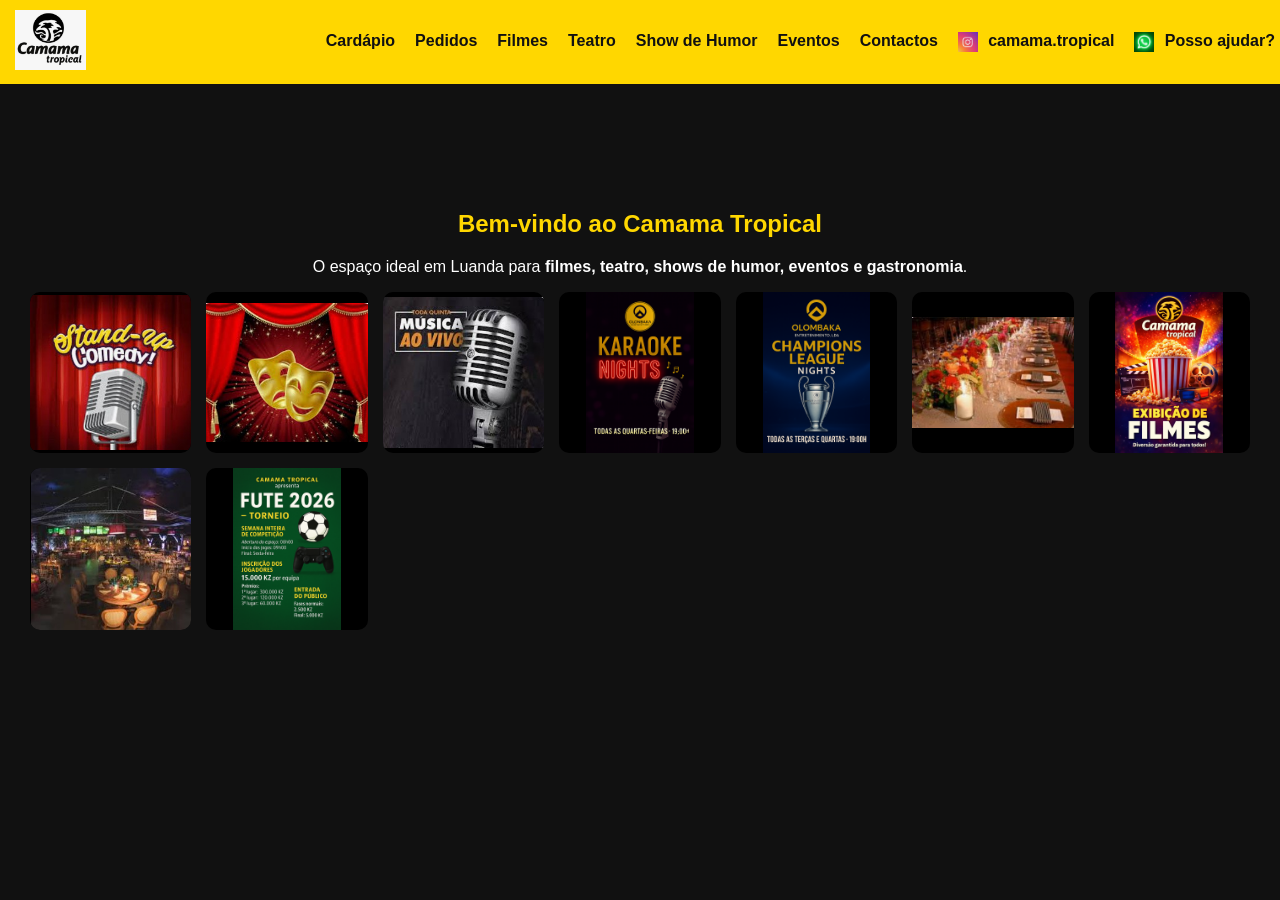
==== commit e575d800: "Update index.html" ====
--- a/index.html
+++ b/index.html
@@ -73,12 +73,17 @@
     <h1 style="text-align:center; color:#FFD700;">Bem-vindo ao Camama Tropical</h1>
     <p style="text-align:center;">O espaço ideal em Luanda para <strong>filmes, teatro, shows de humor, eventos e gastronomia</strong>.</p>
 
-    <!-- Galeria com proporção 1:1 -->
+    <!-- Galeria completa -->
     <div class="galeria">
+      <img src="imagens/standup.jpg" alt="Standup Comedy" data-link="stand.html" data-desc="Noites de stand-up com os melhores humoristas.">
+      <img src="imagens/teatro.jpg" alt="Teatro" data-link="teatro.html" data-desc="Peças culturais e artísticas todas as semanas.">
+      <img src="imagens/musicaaovivo.jpg" alt="Música ao Vivo - Todas Quintas" data-link="eventos.html" data-desc="Apresentações musicais todas as quintas-feiras.">
+      <img src="imagens/karaoke.jpg" alt="Noites de Karaoke!!!" data-link="eventos.html" data-desc="Noites de diversão com karaoke para todos.">
+      <img src="imagens/champions.jpg" alt="Noites dos Campeões" data-link="eventos.html" data-desc="Transmissão dos melhores jogos da Champions.">
+      <img src="imagens/jantar.jpg" alt="Jantar Corporativo" data-link="eventos.html" data-desc="Espaço ideal para eventos empresariais.">
       <img src="imagens/filmeslogo.png" alt="Sessões de Filmes" data-link="filme.html" data-desc="Programação semanal de cinema.">
-      <img src="imagens/teatro.jpg" alt="Teatro" data-link="teatro.html" data-desc="Peças culturais e artísticas todas as semanas.">
-      <img src="imagens/standup.jpg" alt="Show de Humor" data-link="stand.html" data-desc="Noites de stand-up com os melhores humoristas.">
-      <img src="imagens/eventos.jpg" alt="Eventos" data-link="eventos.html" data-desc="Espaço para casamentos, aniversários e celebrações.">
+      <img src="imagens/salaodefestas.jpg" alt="Salão de Festas" data-link="eventos.html" data-desc="Espaço para casamentos, aniversários e celebrações.">
+      <img src="imagens/Fute2026.jpg" alt="Campeonatos de Futebol em Playstation" data-link="fute2026.html" data-desc="Campeonatos de futebol virtual em Playstation.">
     </div>
   </section>
 </main>
--- a/mestre.css
+++ b/mestre.css
@@ -102,7 +102,7 @@
 }
 
 /* ===========================
-   Galeria (Index, Eventos, Fute 2026)
+   Galeria com brilho (Index, Eventos, Fute 2026)
 =========================== */
 .ambiente {
   padding: 30px;
@@ -118,7 +118,7 @@
 .galeria img {
   width: 100%;
   aspect-ratio: 1 / 1;   /* mantém proporção quadrada */
-  object-fit: contain;   /* mostra a imagem inteira sem cortar */
+  object-fit: contain;   /* mostra a imagem inteira sem cortes */
   background-color: #000; /* fundo preto para preencher margens */
   border-radius: 10px;
   cursor: pointer;
@@ -273,554 +273,4 @@
   background: linear-gradient(135deg, #FF4C4C, #007BFF);
   color: #fff;
   transform: scale(1.05);
-}/* ===========================
-   Base Global
-=========================== */
-html, body {
-  margin: 0;
-  padding: 0;
-  font-family: 'Poppins', sans-serif;
-  background-color: #111;
-  color: #fff;
-  padding-top: 80px; /* espaço para navbar fixa */
-}
-
-/* ===========================
-   Navbar
-=========================== */
-.navbar {
-  background-color: #FFD700;
-  display: flex;
-  justify-content: space-between;
-  align-items: center;
-  padding: 10px 15px;
-  position: fixed;
-  top: 0; left: 0;
-  width: 100%;
-  z-index: 1000;
-}
-
-.navbar .logo img {
-  height: 60px;
-}
-
-.nav-links {
-  list-style: none;
-  display: flex;
-  gap: 20px;
-  margin-left: auto;
-  padding-right: 20px;
-}
-
-.nav-links li a {
-  text-decoration: none;
-  color: #111;
-  font-weight: bold;
-  transition: color 0.3s;
-}
-
-.nav-links li a:hover {
-  color: #FF4C4C;
-}
-
-.menu-toggle {
-  display: none;
-  background: linear-gradient(135deg, #FFD700, #FF4C4C);
-  color: #111;
-  border: none;
-  padding: 8px 18px;
-  border-radius: 6px;
-  font-weight: bold;
-  cursor: pointer;
-  box-shadow: 0 3px 8px rgba(255, 215, 0, 0.4);
-}
-
-@media (max-width: 600px) {
-  .nav-links { display: none; }
-  .menu-toggle { display: block; }
-}
-
-/* ===========================
-   Menu Mobile
-=========================== */
-.mobile-menu {
-  display: none;
-  flex-direction: column;
-  background-color: #FFD700;
-  position: absolute;
-  top: 70px; /* abaixo da navbar */
-  right: 0;
-  width: 220px;
-  padding: 10px;
-  border-radius: 6px;
-  box-shadow: 0 4px 10px rgba(0,0,0,0.4);
-  z-index: 2000;
-}
-
-.mobile-menu li {
-  list-style: none;
-  margin: 10px 0;
-}
-
-.mobile-menu li a {
-  text-decoration: none;
-  color: #111;
-  font-weight: bold;
-}
-
-.mobile-menu li a:hover {
-  color: #FF4C4C;
-}
-
-.mobile-menu.active {
-  display: flex;
-}
-
-/* ===========================
-   Galeria com brilho (Index, Eventos, Fute 2026)
-=========================== */
-.ambiente {
-  padding: 30px;
-}
-
-.galeria {
-  display: grid;
-  grid-template-columns: repeat(auto-fit, minmax(160px, 1fr)); /* imagens menores e responsivas */
-  gap: 15px;
-  justify-content: center;
-}
-
-.galeria img {
-  width: 100%;
-  aspect-ratio: 1 / 1;   /* mantém proporção quadrada */
-  object-fit: cover;     /* ocupa todo o espaço reservado */
-  background-color: #000;
-  border-radius: 10px;
-  cursor: pointer;
-  transition: transform 0.3s ease, box-shadow 0.3s ease, filter 0.3s ease;
-}
-
-.galeria img:hover {
-  filter: brightness(1.2);
-  transform: scale(1.05);
-  box-shadow: 0 0 12px rgba(255, 215, 0, 0.6);
-}
-
-/* ===========================
-   Grid de Filmes
-=========================== */
-.grid-filmes {
-  list-style: none;
-  padding: 20px;
-  margin: 0;
-  display: flex;
-  flex-direction: column; /* mobile first */
-  gap: 20px;
-}
-
-.grid-filmes li {
-  background: #1a1a1a;
-  border-radius: 8px;
-  box-shadow: 0 2px 6px rgba(0,0,0,0.4);
-  overflow: hidden;
-  cursor: pointer;
-  transition: transform 0.2s ease;
-}
-
-.grid-filmes li:hover {
-  transform: scale(1.02);
-}
-
-.grid-filmes img {
-  width: 100%;
-  height: auto;
-  display: block;
-}
-
-.grid-filmes .info {
-  padding: 10px;
-  text-align: left;
-}
-
-.grid-filmes .info h3 {
-  margin: 0 0 5px;
-  color: #FFD700;
-}
-
-.grid-filmes .info p {
-  margin: 3px 0;
-  font-size: 0.9rem;
-  color: #ccc;
-}
-
-@media (min-width: 768px) {
-  .grid-filmes {
-    display: grid;
-    grid-template-columns: repeat(3, 1fr); /* 3 colunas */
-    gap: 20px;
-  }
-}
-
-@media (min-width: 1200px) {
-  .grid-filmes {
-    grid-template-columns: repeat(4, 1fr); /* 4 colunas */
-  }
-}
-
-/* ===========================
-   Modal
-=========================== */
-.modal {
-  display: none;
-  position: fixed;
-  z-index: 3000;
-  top: 0; left: 0;
-  width: 100%; height: 100%;
-  background-color: rgba(0,0,0,0.8);
-  justify-content: center;
-  align-items: center;
-  overflow-y: auto;
-}
-
-.modal-content {
-  background: #111;
-  margin: 20px;
-  padding: 20px;
-  border-radius: 8px;
-  width: 90%; max-width: 800px;
-  color: #fff;
-  display: flex;
-  flex-direction: column; /* mobile first */
-  gap: 20px;
-  max-height: 90vh;
-  overflow-y: auto;
-}
-
-.modal-content img {
-  max-width: 100%;
-  height: auto;
-  border-radius: 6px;
-}
-
-@media (min-width: 768px) {
-  .modal-content {
-    flex-direction: row;
-    align-items: flex-start;
-    text-align: left;
-  }
-  .modal-content img {
-    max-width: 40%;
-  }
-  .modal-content .detalhes {
-    flex: 1;
-    padding-left: 20px;
-  }
-}
-
-.close {
-  color: #FFD700;
-  float: right;
-  font-size: 1.5rem;
-  font-weight: bold;
-  cursor: pointer;
-}
-
-.close:hover {
-  color: #FF4C4C;
-}
-
-/* ===========================
-   Botão Saiba Mais
-=========================== */
-.btn-saiba {
-  margin-top: 12px;
-  display: inline-block;
-  padding: 8px 16px;
-  background: linear-gradient(135deg, #FFD700, #FF4C4C);
-  color: #111;
-  font-weight: bold;
-  border-radius: 6px;
-  text-decoration: none;
-  transition: all 0.3s ease;
-}
-
-.btn-saiba:hover {
-  background: linear-gradient(135deg, #FF4C4C, #007BFF);
-  color: #fff;
-  transform: scale(1.05);
-}/* ===========================
-   Base Global
-=========================== */
-html, body {
-  margin: 0;
-  padding: 0;
-  font-family: 'Poppins', sans-serif;
-  background-color: #111;
-  color: #fff;
-  padding-top: 80px; /* espaço para navbar fixa */
-}
-
-/* ===========================
-   Navbar
-=========================== */
-.navbar {
-  background-color: #FFD700;
-  display: flex;
-  justify-content: space-between;
-  align-items: center;
-  padding: 10px 15px;
-  position: fixed;
-  top: 0; left: 0;
-  width: 100%;
-  z-index: 1000;
-}
-
-.navbar .logo img {
-  height: 60px;
-}
-
-.nav-links {
-  list-style: none;
-  display: flex;
-  gap: 20px;
-  margin-left: auto;
-  padding-right: 20px;
-}
-
-.nav-links li a {
-  text-decoration: none;
-  color: #111;
-  font-weight: bold;
-  transition: color 0.3s;
-}
-
-.nav-links li a:hover {
-  color: #FF4C4C;
-}
-
-.menu-toggle {
-  display: none;
-  background: linear-gradient(135deg, #FFD700, #FF4C4C);
-  color: #111;
-  border: none;
-  padding: 8px 18px;
-  border-radius: 6px;
-  font-weight: bold;
-  cursor: pointer;
-  box-shadow: 0 3px 8px rgba(255, 215, 0, 0.4);
-}
-
-@media (max-width: 600px) {
-  .nav-links { display: none; }
-  .menu-toggle { display: block; }
-}
-
-/* ===========================
-   Menu Mobile
-=========================== */
-.mobile-menu {
-  display: none;
-  flex-direction: column;
-  background-color: #FFD700;
-  position: absolute;
-  top: 70px; /* abaixo da navbar */
-  right: 0;
-  width: 220px;
-  padding: 10px;
-  border-radius: 6px;
-  box-shadow: 0 4px 10px rgba(0,0,0,0.4);
-  z-index: 2000;
-}
-
-.mobile-menu li {
-  list-style: none;
-  margin: 10px 0;
-}
-
-.mobile-menu li a {
-  text-decoration: none;
-  color: #111;
-  font-weight: bold;
-}
-
-.mobile-menu li a:hover {
-  color: #FF4C4C;
-}
-
-.mobile-menu.active {
-  display: flex;
-}
-
-/* ===========================
-   Galeria (Index, Eventos, Fute 2026)
-=========================== */
-.ambiente {
-  padding: 30px;
-}
-
-.galeria {
-  display: grid;
-  grid-template-columns: repeat(auto-fit, minmax(160px, 1fr)); /* imagens menores e responsivas */
-  gap: 15px;
-  justify-content: center;
-}
-
-.galeria img {
-  width: 100%;              /* ocupa toda a largura da célula */
-  aspect-ratio: 1 / 1;       /* mantém proporção quadrada */
-  object-fit: cover;         /* preenche o espaço sem distorcer */
-  background-color: #000;
-  border-radius: 10px;
-  cursor: pointer;
-  transition: transform 0.3s ease, box-shadow 0.3s ease, filter 0.3s ease;
-}
-
-.galeria img:hover {
-  filter: brightness(1.2);
-  transform: scale(1.05);
-  box-shadow: 0 0 12px rgba(255, 215, 0, 0.6);
-}
-
-/* ===========================
-   Grid de Filmes
-=========================== */
-.grid-filmes {
-  list-style: none;
-  padding: 20px;
-  margin: 0;
-  display: flex;
-  flex-direction: column; /* mobile first */
-  gap: 20px;
-}
-
-.grid-filmes li {
-  background: #1a1a1a;
-  border-radius: 8px;
-  box-shadow: 0 2px 6px rgba(0,0,0,0.4);
-  overflow: hidden;
-  cursor: pointer;
-  transition: transform 0.2s ease;
-}
-
-.grid-filmes li:hover {
-  transform: scale(1.02);
-}
-
-.grid-filmes img {
-  width: 100%;
-  height: auto;
-  display: block;
-}
-
-.grid-filmes .info {
-  padding: 10px;
-  text-align: left;
-}
-
-.grid-filmes .info h3 {
-  margin: 0 0 5px;
-  color: #FFD700;
-}
-
-.grid-filmes .info p {
-  margin: 3px 0;
-  font-size: 0.9rem;
-  color: #ccc;
-}
-
-@media (min-width: 768px) {
-  .grid-filmes {
-    display: grid;
-    grid-template-columns: repeat(3, 1fr); /* 3 colunas */
-    gap: 20px;
-  }
-}
-
-@media (min-width: 1200px) {
-  .grid-filmes {
-    grid-template-columns: repeat(4, 1fr); /* 4 colunas */
-  }
-}
-
-/* ===========================
-   Modal
-=========================== */
-.modal {
-  display: none;
-  position: fixed;
-  z-index: 3000;
-  top: 0; left: 0;
-  width: 100%; height: 100%;
-  background-color: rgba(0,0,0,0.8);
-  justify-content: center;
-  align-items: center;
-  overflow-y: auto;
-}
-
-.modal-content {
-  background: #111;
-  margin: 20px;
-  padding: 20px;
-  border-radius: 8px;
-  width: 90%; max-width: 800px;
-  color: #fff;
-  display: flex;
-  flex-direction: column; /* mobile first */
-  gap: 20px;
-  max-height: 90vh;
-  overflow-y: auto;
-}
-
-.modal-content img {
-  max-width: 100%;
-  height: auto;
-  border-radius: 6px;
-}
-
-@media (min-width: 768px) {
-  .modal-content {
-    flex-direction: row;
-    align-items: flex-start;
-    text-align: left;
-  }
-  .modal-content img {
-    max-width: 40%;
-  }
-  .modal-content .detalhes {
-    flex: 1;
-    padding-left: 20px;
-  }
-}
-
-.close {
-  color: #FFD700;
-  float: right;
-  font-size: 1.5rem;
-  font-weight: bold;
-  cursor: pointer;
-}
-
-.close:hover {
-  color: #FF4C4C;
-}
-
-/* ===========================
-   Botão Saiba Mais
-=========================== */
-.btn-saiba {
-  margin-top: 12px;
-  display: inline-block;
-  padding: 8px 16px;
-  background: linear-gradient(135deg, #FFD700, #FF4C4C);
-  color: #111;
-  font-weight: bold;
-  border-radius: 6px;
-  text-decoration: none;
-  transition: all 0.3s ease;
-}
-
-.btn-saiba:hover {
-  background: linear-gradient(135deg, #FF4C4C, #007BFF);
-  color: #fff;
-  transform: scale(1.05);
-}
+}
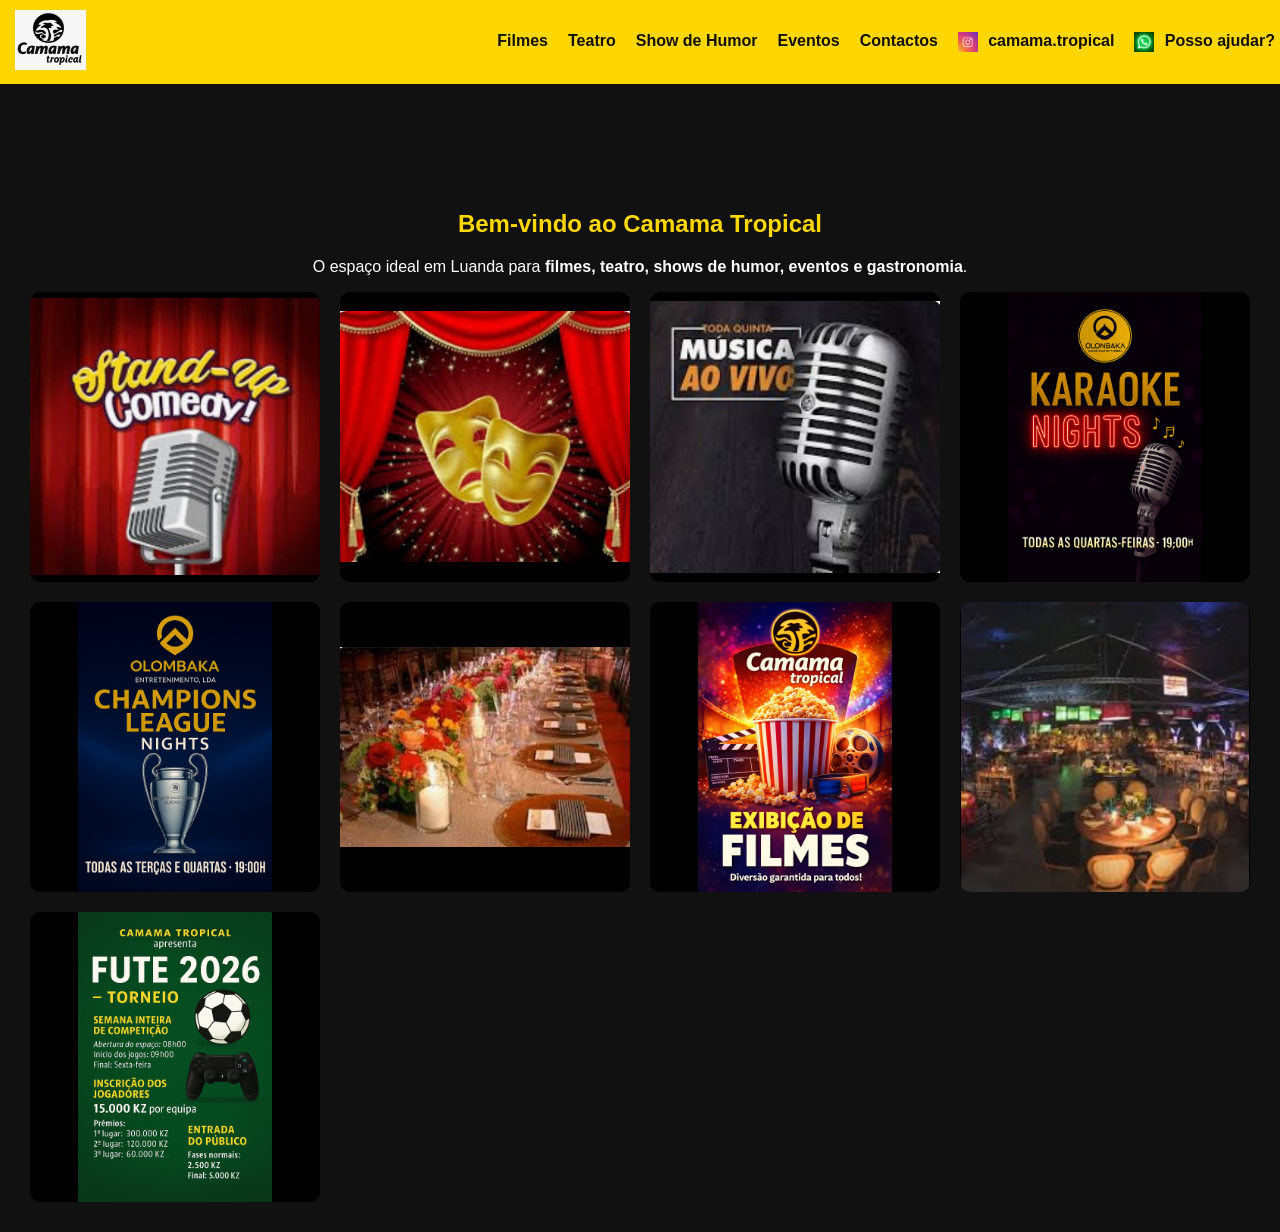
==== commit 91eacb71: "Add files via upload" ====
--- a/index.html
+++ b/index.html
@@ -18,8 +18,6 @@
   </div>
   <button class="menu-toggle">☰</button>
   <ul class="nav-links">
-    <li><a href="cardapio.html">Cardápio</a></li>
-    <li><a href="pedidos.html">Pedidos</a></li>
     <li><a href="filme.html">Filmes</a></li>
     <li><a href="teatro.html">Teatro</a></li>
     <li><a href="stand.html">Show de Humor</a></li>
@@ -41,10 +39,8 @@
     </li>
   </ul>
 
-  <!-- Menu mobile (Pilot) -->
+  <!-- Menu mobile -->
   <ul class="mobile-menu">
-    <li><a href="cardapio.html">Cardápio</a></li>
-    <li><a href="pedidos.html">Pedidos</a></li>
     <li><a href="filme.html">Filmes</a></li>
     <li><a href="teatro.html">Teatro</a></li>
     <li><a href="stand.html">Show de Humor</a></li>
@@ -157,4 +153,4 @@
 </script>
 
 </body>
-</html>
+</html>
--- a/mestre.css
+++ b/mestre.css
@@ -73,7 +73,7 @@
   flex-direction: column;
   background-color: #FFD700;
   position: absolute;
-  top: 70px; /* abaixo da navbar */
+  top: 70px;
   right: 0;
   width: 220px;
   padding: 10px;
@@ -102,7 +102,7 @@
 }
 
 /* ===========================
-   Galeria com brilho (Index, Eventos, Fute 2026)
+   Galeria
 =========================== */
 .ambiente {
   padding: 30px;
@@ -110,16 +110,16 @@
 
 .galeria {
   display: grid;
-  grid-template-columns: repeat(auto-fit, minmax(160px, 1fr)); /* imagens menores e responsivas */
+  grid-template-columns: repeat(auto-fit, minmax(160px, 1fr));
   gap: 15px;
   justify-content: center;
 }
 
 .galeria img {
   width: 100%;
-  aspect-ratio: 1 / 1;   /* mantém proporção quadrada */
-  object-fit: contain;   /* mostra a imagem inteira sem cortes */
-  background-color: #000; /* fundo preto para preencher margens */
+  aspect-ratio: 1 / 1;
+  object-fit: contain;
+  background-color: #000;
   border-radius: 10px;
   cursor: pointer;
   transition: transform 0.3s ease, box-shadow 0.3s ease, filter 0.3s ease;
@@ -131,6 +131,13 @@
   box-shadow: 0 0 12px rgba(255, 215, 0, 0.6);
 }
 
+@media (min-width: 1024px) {
+  .galeria {
+    grid-template-columns: repeat(auto-fit, minmax(240px, 1fr));
+    gap: 20px;
+  }
+}
+
 /* ===========================
    Grid de Filmes
 =========================== */
@@ -139,7 +146,7 @@
   padding: 20px;
   margin: 0;
   display: flex;
-  flex-direction: column; /* mobile first */
+  flex-direction: column;
   gap: 20px;
 }
 
@@ -181,14 +188,14 @@
 @media (min-width: 768px) {
   .grid-filmes {
     display: grid;
-    grid-template-columns: repeat(3, 1fr); /* 3 colunas */
+    grid-template-columns: repeat(3, 1fr);
     gap: 20px;
   }
 }
 
 @media (min-width: 1200px) {
   .grid-filmes {
-    grid-template-columns: repeat(4, 1fr); /* 4 colunas */
+    grid-template-columns: repeat(4, 1fr);
   }
 }
 
@@ -215,7 +222,7 @@
   width: 90%; max-width: 800px;
   color: #fff;
   display: flex;
-  flex-direction: column; /* mobile first */
+  flex-direction: column;
   gap: 20px;
   max-height: 90vh;
   overflow-y: auto;
@@ -274,3 +281,139 @@
   color: #fff;
   transform: scale(1.05);
 }
+
+/* ===========================
+   Carrinho de Pedidos
+=========================== */
+#carrinho {
+  padding: 30px;
+  max-width: 800px;
+  margin: 0 auto;
+  background: #1a1a1a;
+  border-radius: 10px;
+  box-shadow: 0 4px 12px rgba(0,0,0,0.5);
+}
+
+#carrinho h2 {
+  color: #FFD700;
+  text-align: center;
+  margin-bottom: 20px;
+}
+
+#lista-carrinho {
+  list-style: none;
+  padding: 0;
+  margin: 0;
+}
+
+#lista-carrinho li {
+  display: flex;
+  justify-content: space-between;
+  align-items: center;
+  background: #222;
+  padding: 12px;
+  margin-bottom: 10px;
+  border-radius: 8px;
+  box-shadow: 0 2px 6px rgba(0,0,0,0.4);
+}
+
+.item-info {
+  font-weight: bold;
+  color: #fff;
+}
+
+.item-actions {
+  display: flex;
+  align-items: center;
+  gap: 8px;
+}
+
+.item-actions button {
+  border: none;
+  padding: 6px 10px;
+  border-radius: 6px;
+  cursor: pointer;
+  font-weight: bold;
+  transition: all 0.2s ease;
+}
+
+/* Botões - e + */
+.item-actions button:nth-child(1),
+.item-actions button:nth-child(3) {
+  background: #FFD700;
+  color: #111;
+}
+
+.item-actions button:nth-child(1):hover,
+.item-actions button:nth-child(3):hover {
+  background: #FF4C4C;
+  color: #fff;
+}
+
+/* Botão remover (x) */
+.item-actions button:last-child {
+  background: #FF4C4C;
+  color: #fff;
+}
+
+.item-actions button:last-child:hover {
+  background: #cc0000;
+}
+
+/* Total */
+#total {
+  font-size: 1.2rem;
+  font-weight: bold;
+  color: #FFD700;
+  text-align: right;
+  margin-top: 20px;
+}
+
+/* Botão Finalizar Encomenda */
+.finalizar-container {
+  text-align: center;
+  margin-top: 20px;
+}
+
+.btn-encomenda, .btn-saiba {
+  padding: 10px 20px;
+  background: linear-gradient(135deg, #FFD700, #FF4C4C);
+  color: #111;
+  font-weight: bold;
+  border-radius: 6px;
+  border: none;
+  cursor: pointer;
+  transition: all 0.3s ease;
+}
+
+.btn-encomenda:hover {
+  background: linear-gradient(135deg, #FF4C4C, #007BFF);
+  color: #fff;
+  transform: scale(1.05);
+}
+
+
+/* ===========================
+   Links apenas em Contactos
+=========================== */
+#contactos a {
+  color: #fff;              /* cor inicial branca */
+  text-decoration: none;
+  font-weight: bold;
+  display: inline-block;
+  text-align: center;       /* centraliza o texto dentro do link */
+  width: 100%;              /* ocupa toda a largura para centralizar */
+}
+
+#contactos a:hover {
+  color: #FF4C4C;           /* vermelho ao passar o mouse */
+}
+
+#contactos a:visited {
+  color: #fff;              /* mantém branco mesmo após clique */
+}
+
+/* Centralizar os parágrafos que contêm links */
+#contactos p {
+  text-align: center;
+}
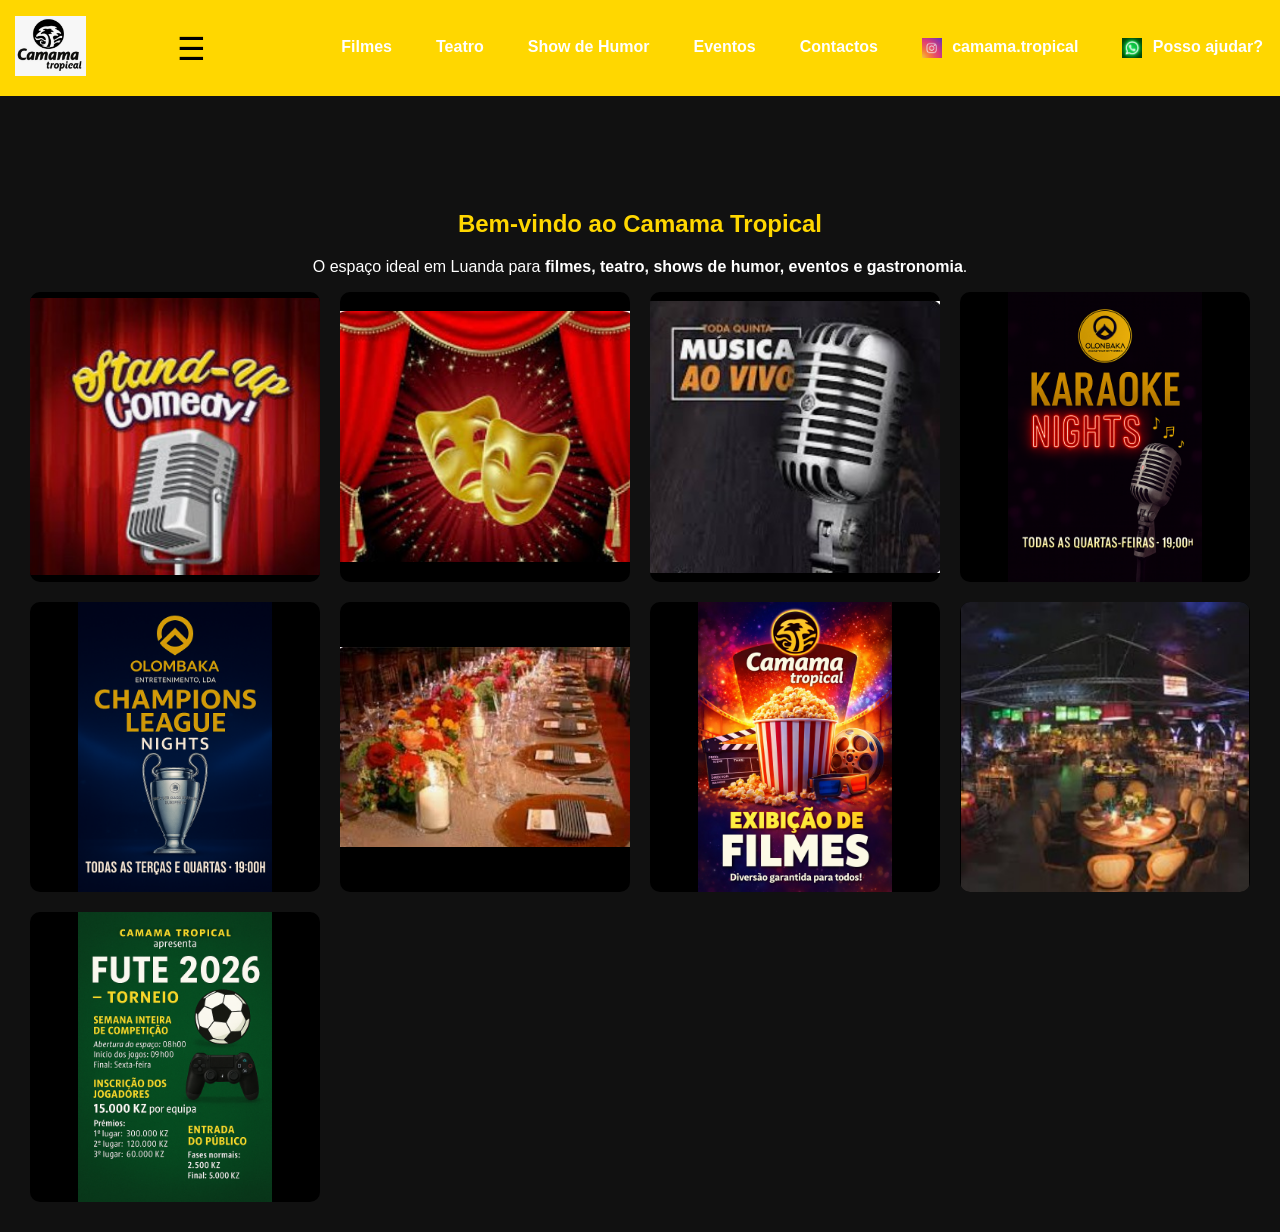
==== commit 723b5fe0: "Update index.html" ====
--- a/index.html
+++ b/index.html
@@ -151,6 +151,6 @@
     }
   });
 </script>
-
+<script src="menu.js"></script>
 </body>
-</html>+</html>
--- a/mestre.css
+++ b/mestre.css
@@ -44,20 +44,33 @@
   transition: color 0.3s;
 }
 
-.nav-links li a:hover {
-  color: #FF4C4C;
+.nav-links li a,
+.mobile-menu li a {
+  display: block;       /* ocupa a linha toda */
+  width: 100%;          /* garante largura total */
+  padding: 12px;        /* aumenta área clicável */
+  text-decoration: none;
+  color: inherit;       /* mantém cor atual */
+  border-radius: 6px;
+  transition: background-color 0.3s ease;
+}
+
+.nav-links li a:hover,
+.mobile-menu li a:hover {
+  background-color: rgba(0,0,0,0.05); /* leve destaque no hover */
 }
 
 .menu-toggle {
-  display: none;
-  background: linear-gradient(135deg, #FFD700, #FF4C4C);
-  color: #111;
-  border: none;
-  padding: 8px 18px;
-  border-radius: 6px;
-  font-weight: bold;
-  cursor: pointer;
-  box-shadow: 0 3px 8px rgba(255, 215, 0, 0.4);
+  display: block;          /* garante que aparece */
+  background: none;
+  border: none;
+  font-size: 32px;         /* aumenta o ícone ☰ */
+  cursor: pointer;
+  width: 60px;             /* aumenta a largura do botão */
+  height: 40px;            /* altura confortável */
+  text-align: center;
+  line-height: 40px;       /* centraliza o ícone verticalmente */
+  margin-left: 2cm;        /* desloca 2cm para o centro */
 }
 
 @media (max-width: 600px) {
@@ -416,4 +429,228 @@
 /* Centralizar os parágrafos que contêm links */
 #contactos p {
   text-align: center;
-}+}
+
+/* ===========================
+   Cardápio - Produtos
+=========================== */
+main.ambiente {
+  display: grid;
+  grid-template-columns: repeat(auto-fit, minmax(220px, 1fr));
+  gap: 20px;
+  padding: 30px;
+}
+
+.product {
+  background: #1a1a1a;
+  border-radius: 10px;
+  box-shadow: 0 4px 12px rgba(0,0,0,0.5);
+  padding: 15px;
+  text-align: center;
+  display: flex;
+  flex-direction: column;
+  gap: 10px;
+  transition: transform 0.2s ease, box-shadow 0.2s ease;
+}
+
+.product:hover {
+  transform: scale(1.03);
+  box-shadow: 0 6px 16px rgba(255,215,0,0.4);
+}
+
+.product img {
+  width: 100%;
+  aspect-ratio: 1 / 1;
+  object-fit: contain;
+  border-radius: 8px;
+  background-color: #000;
+}
+
+.product h3 {
+  color: #FFD700;
+  margin: 8px 0 4px;
+}
+
+.product .price {
+  font-weight: bold;
+  color: #fff;
+}
+
+.product button {
+  padding: 8px 14px;
+  background: linear-gradient(135deg, #FFD700, #FF4C4C);
+  color: #111;
+  font-weight: bold;
+  border-radius: 6px;
+  border: none;
+  cursor: pointer;
+  transition: all 0.3s ease;
+}
+
+.product button:hover {
+  background: linear-gradient(135deg, #FF4C4C, #007BFF);
+  color: #fff;
+  transform: scale(1.05);
+}
+
+/* ===========================
+   Filtro Central (único)
+=========================== */
+.filter-dropdown {
+  text-align: center;
+  margin: 20px 0;
+}
+
+.filter-dropdown select {
+  padding: 10px 14px;
+  border-radius: 6px;
+  border: none;
+  font-weight: bold;
+  background: #FFD700;
+  color: #111;
+  cursor: pointer;
+  transition: all 0.3s ease;
+}
+
+.filter-dropdown select:hover {
+  background: #FF4C4C;
+  color: #fff;
+}
+
+/* Botão Ver Trailer */
+.btn-trailer {
+  display: inline-block;
+  padding: 10px 18px;
+  background-color: #e63946; /* vermelho chamativo */
+  color: #fff;
+  font-weight: bold;
+  text-decoration: none;
+  border-radius: 6px;
+  transition: background-color 0.3s ease;
+  cursor: pointer;
+}
+
+.btn-trailer:hover {
+  background-color: #b71c1c; /* tom mais escuro ao passar o mouse */
+}
+
+/* Modal */
+.modal {
+  display: none;
+  position: fixed;
+  z-index: 1000;
+  left: 0;
+  top: 0;
+  width: 100%;
+  height: 100%;
+  background-color: rgba(0,0,0,0.8);
+  justify-content: center;
+  align-items: center;
+  padding: 20px; /* cria espaço em volta no mobile */
+  box-sizing: border-box;
+}
+
+/* Conteúdo do modal */
+.modal-content {
+  background-color: #fff;
+  padding: 20px;
+  border-radius: 8px;
+  max-width: 700px;
+  width: 100%;
+  max-height: 90vh; /* não ocupa 100% da altura */
+  overflow-y: auto; /* permite scroll se necessário */
+  position: relative; /* para posicionar o X */
+}
+
+/* Botão X sempre visível */
+.close {
+  position: absolute;
+  top: 10px;
+  right: 15px;
+  color: #333;
+  font-size: 28px;
+  font-weight: bold;
+  cursor: pointer;
+  transition: color 0.3s ease;
+}
+
+.close:hover {
+  color: #e63946;
+}
+
+.detalhes {
+  margin-top: 15px;
+}
+
+.detalhes h3 {
+  margin-bottom: 10px;
+  font-size: 1.4em;
+  color: #222;
+}
+
+.detalhes p {
+  margin: 5px 0;
+  color: #444;
+}
+
+/* Botão Trailer */
+.btn-trailer {
+  display: inline-block;
+  padding: 10px 18px;
+  background-color: #e63946;
+  color: #fff;
+  font-weight: bold;
+  border-radius: 6px;
+  transition: background-color 0.3s ease;
+  cursor: pointer;
+  border: none;
+}
+
+.btn-trailer:hover {
+  background-color: #b71c1c;
+}
+
+/* Player Trailer */
+#trailer-frame {
+  border: none;
+  border-radius: 6px;
+  box-shadow: 0 2px 8px rgba(0,0,0,0.25);
+}
+
+/* ===== Animação ===== */
+@keyframes fadeIn {
+  from {opacity: 0; transform: scale(0.95);}
+  to {opacity: 1; transform: scale(1);}
+}
+
+/* Botão Voltar - só aparece em mobile */
+.btn-voltar {
+  display: none; /* padrão: escondido */
+  padding: 10px 18px;
+  background-color: #555;
+  color: #fff;
+  font-weight: bold;
+  border-radius: 6px;
+  transition: background-color 0.3s ease;
+  cursor: pointer;
+  border: none;
+  margin-left: 8px;
+}
+
+/* Botão Voltar */
+.btn-voltar {
+  display: inline-block;
+  padding: 10px 18px;
+  background-color: #555;
+  color: #fff;
+  font-weight: bold;
+  border-radius: 6px;
+  transition: background-color 0.3s ease;
+  cursor: pointer;
+  border: none;
+  margin-left: 8px;
+}
+
+.btn-voltar:hover {
+  background-color: #333;
+}
